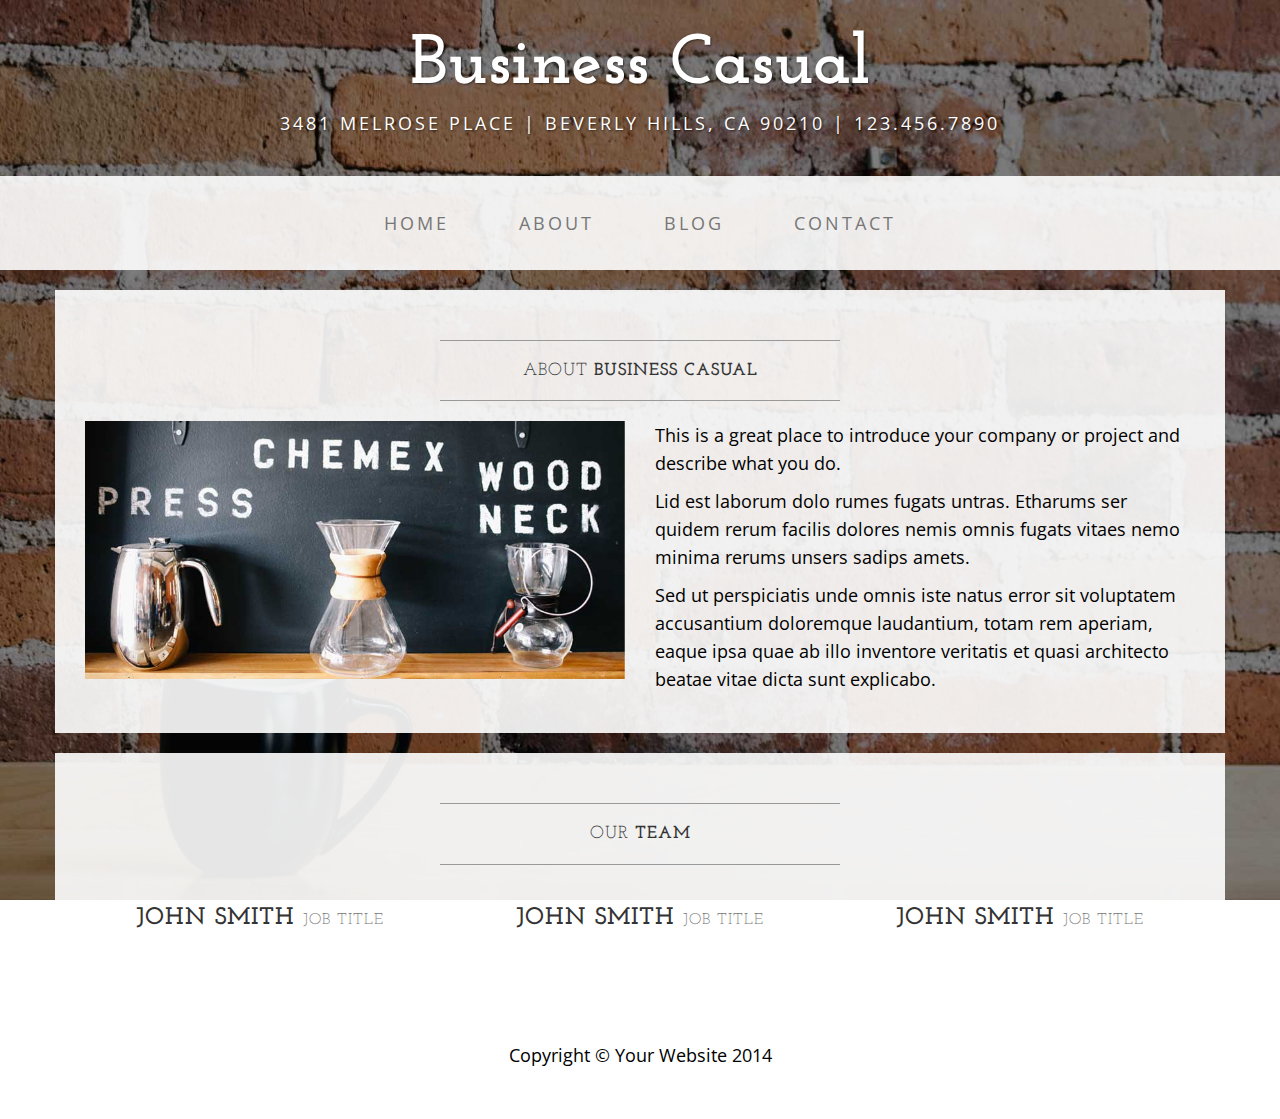
==== about.html @ f45b1e41 "Upload of sample template" ====
<!DOCTYPE html>
<html lang="en">

<head>

    <meta charset="utf-8">
    <meta http-equiv="X-UA-Compatible" content="IE=edge">
    <meta name="viewport" content="width=device-width, initial-scale=1">
    <meta name="description" content="">
    <meta name="author" content="">

    <title>About - Business Casual - Start Bootstrap Theme</title>

    <!-- Bootstrap Core CSS -->
    <link href="css/bootstrap.min.css" rel="stylesheet">

    <!-- Custom CSS -->
    <link href="css/business-casual.css" rel="stylesheet">

    <!-- Fonts -->
    <link href="http://fonts.googleapis.com/css?family=Open+Sans:300italic,400italic,600italic,700italic,800italic,400,300,600,700,800" rel="stylesheet" type="text/css">
    <link href="http://fonts.googleapis.com/css?family=Josefin+Slab:100,300,400,600,700,100italic,300italic,400italic,600italic,700italic" rel="stylesheet" type="text/css">

    <!-- HTML5 Shim and Respond.js IE8 support of HTML5 elements and media queries -->
    <!-- WARNING: Respond.js doesn't work if you view the page via file:// -->
    <!--[if lt IE 9]>
        <script src="https://oss.maxcdn.com/libs/html5shiv/3.7.0/html5shiv.js"></script>
        <script src="https://oss.maxcdn.com/libs/respond.js/1.4.2/respond.min.js"></script>
    <![endif]-->

</head>

<body>

    <div class="brand">Business Casual</div>
    <div class="address-bar">3481 Melrose Place | Beverly Hills, CA 90210 | 123.456.7890</div>

    <!-- Navigation -->
    <nav class="navbar navbar-default" role="navigation">
        <div class="container">
            <!-- Brand and toggle get grouped for better mobile display -->
            <div class="navbar-header">
                <button type="button" class="navbar-toggle" data-toggle="collapse" data-target="#bs-example-navbar-collapse-1">
                    <span class="sr-only">Toggle navigation</span>
                    <span class="icon-bar"></span>
                    <span class="icon-bar"></span>
                    <span class="icon-bar"></span>
                </button>
                <!-- navbar-brand is hidden on larger screens, but visible when the menu is collapsed -->
                <a class="navbar-brand" href="index.html">Business Casual</a>
            </div>
            <!-- Collect the nav links, forms, and other content for toggling -->
            <div class="collapse navbar-collapse" id="bs-example-navbar-collapse-1">
                <ul class="nav navbar-nav">
                    <li>
                        <a href="index.html">Home</a>
                    </li>
                    <li>
                        <a href="about.html">About</a>
                    </li>
                    <li>
                        <a href="blog.html">Blog</a>
                    </li>
                    <li>
                        <a href="contact.html">Contact</a>
                    </li>
                </ul>
            </div>
            <!-- /.navbar-collapse -->
        </div>
        <!-- /.container -->
    </nav>

    <div class="container">

        <div class="row">
            <div class="box">
                <div class="col-lg-12">
                    <hr>
                    <h2 class="intro-text text-center">About
                        <strong>business casual</strong>
                    </h2>
                    <hr>
                </div>
                <div class="col-md-6">
                    <img class="img-responsive img-border-left" src="img/slide-2.jpg" alt="">
                </div>
                <div class="col-md-6">
                    <p>This is a great place to introduce your company or project and describe what you do.</p>
                    <p>Lid est laborum dolo rumes fugats untras. Etharums ser quidem rerum facilis dolores nemis omnis fugats vitaes nemo minima rerums unsers sadips amets.</p>
                    <p>Sed ut perspiciatis unde omnis iste natus error sit voluptatem accusantium doloremque laudantium, totam rem aperiam, eaque ipsa quae ab illo inventore veritatis et quasi architecto beatae vitae dicta sunt explicabo.</p>
                </div>
                <div class="clearfix"></div>
            </div>
        </div>

        <div class="row">
            <div class="box">
                <div class="col-lg-12">
                    <hr>
                    <h2 class="intro-text text-center">Our
                        <strong>Team</strong>
                    </h2>
                    <hr>
                </div>
                <div class="col-sm-4 text-center">
                    <img class="img-responsive" src="http://placehold.it/750x450" alt="">
                    <h3>John Smith
                        <small>Job Title</small>
                    </h3>
                </div>
                <div class="col-sm-4 text-center">
                    <img class="img-responsive" src="http://placehold.it/750x450" alt="">
                    <h3>John Smith
                        <small>Job Title</small>
                    </h3>
                </div>
                <div class="col-sm-4 text-center">
                    <img class="img-responsive" src="http://placehold.it/750x450" alt="">
                    <h3>John Smith
                        <small>Job Title</small>
                    </h3>
                </div>
                <div class="clearfix"></div>
            </div>
        </div>

    </div>
    <!-- /.container -->

    <footer>
        <div class="container">
            <div class="row">
                <div class="col-lg-12 text-center">
                    <p>Copyright &copy; Your Website 2014</p>
                </div>
            </div>
        </div>
    </footer>

    <!-- jQuery -->
    <script src="js/jquery.js"></script>

    <!-- Bootstrap Core JavaScript -->
    <script src="js/bootstrap.min.js"></script>

</body>

</html>
---- css/business-casual.css ----
/*!
 * Start Bootstrap - Business Casual Bootstrap Theme (http://startbootstrap.com)
 * Code licensed under the Apache License v2.0.
 * For details, see http://www.apache.org/licenses/LICENSE-2.0.
 */

body {
    font-family: "Open Sans","Helvetica Neue",Helvetica,Arial,sans-serif;
    background: url('../img/bg.jpg') no-repeat center center fixed;
    -webkit-background-size: cover;
    -moz-background-size: cover;
    background-size: cover;
    -o-background-size: cover;
}

h1,
h2,
h3,
h4,
h5,
h6 {
    text-transform: uppercase;
    font-family: "Josefin Slab","Helvetica Neue",Helvetica,Arial,sans-serif;
    font-weight: 700;
    letter-spacing: 1px;
}

p {
    font-size: 1.25em;
    line-height: 1.6;
    color: #000;
}

hr {
    max-width: 400px;
    border-color: #999999;
}

.brand,
.address-bar {
    display: none;
}

.navbar-brand {
    text-transform: uppercase;
    font-weight: 900;
    letter-spacing: 2px;
}

.navbar-nav {
    text-transform: uppercase;
    font-weight: 400;
    letter-spacing: 3px;
}

.img-full {
    min-width: 100%;
}

.brand-before,
.brand-name {
    text-transform: capitalize;
}

.brand-before {
    margin: 15px 0;
}

.brand-name {
    margin: 0;
    font-size: 4em;
}

.tagline-divider {
    margin: 15px auto 3px;
    max-width: 250px;
    border-color: #999999;
}

.box {
    margin-bottom: 20px;
    padding: 30px 15px;
    background: #fff;
    background: rgba(255,255,255,0.9);
}

.intro-text {
    text-transform: uppercase;
    font-size: 1.25em;
    font-weight: 400;
    letter-spacing: 1px;
}

.img-border {
    float: none;
    margin: 0 auto 0;
    border: #999999 solid 1px;
}

.img-left {
    float: none;
    margin: 0 auto 0;
}

footer {
    background: #fff;
    background: rgba(255,255,255,0.9);
}

footer p {
    margin: 0;
    padding: 50px 0;
}

@media screen and (min-width:768px) {
    .brand {
        display: inherit;
        margin: 0;
        padding: 30px 0 10px;
        text-align: center;
        text-shadow: 1px 1px 2px rgba(0,0,0,0.5);
        font-family: "Josefin Slab","Helvetica Neue",Helvetica,Arial,sans-serif;
        font-size: 5em;
        font-weight: 700;
        line-height: normal;
        color: #fff;
    }

    .top-divider {
        margin-top: 0;
    }

    .img-left {
        float: left;
        margin-right: 25px;
    }

    .address-bar {
        display: inherit;
        margin: 0;
        padding: 0 0 40px;
        text-align: center;
        text-shadow: 1px 1px 2px rgba(0,0,0,0.5);
        text-transform: uppercase;
        font-size: 1.25em;
        font-weight: 400;
        letter-spacing: 3px;
        color: #fff;
    }

    .navbar {
        border-radius: 0;
    }

    .navbar-header {
        display: none;
    }

    .navbar {
        min-height: 0;
    }

    .navbar-default {
        border: none;
        background: #fff;
        background: rgba(255,255,255,0.9);
    }

    .nav>li>a {
        padding: 35px;
    }

    .navbar-nav>li>a {
        line-height: normal;
    }

    .navbar-nav {
        display: table;
        float: none;
        margin: 0 auto;
        table-layout: fixed;
        font-size: 1.25em;
    }
}

@media screen and (min-width:1200px) {
    .box:after {
        content: '';
        display: table;
        clear: both;
    }
}
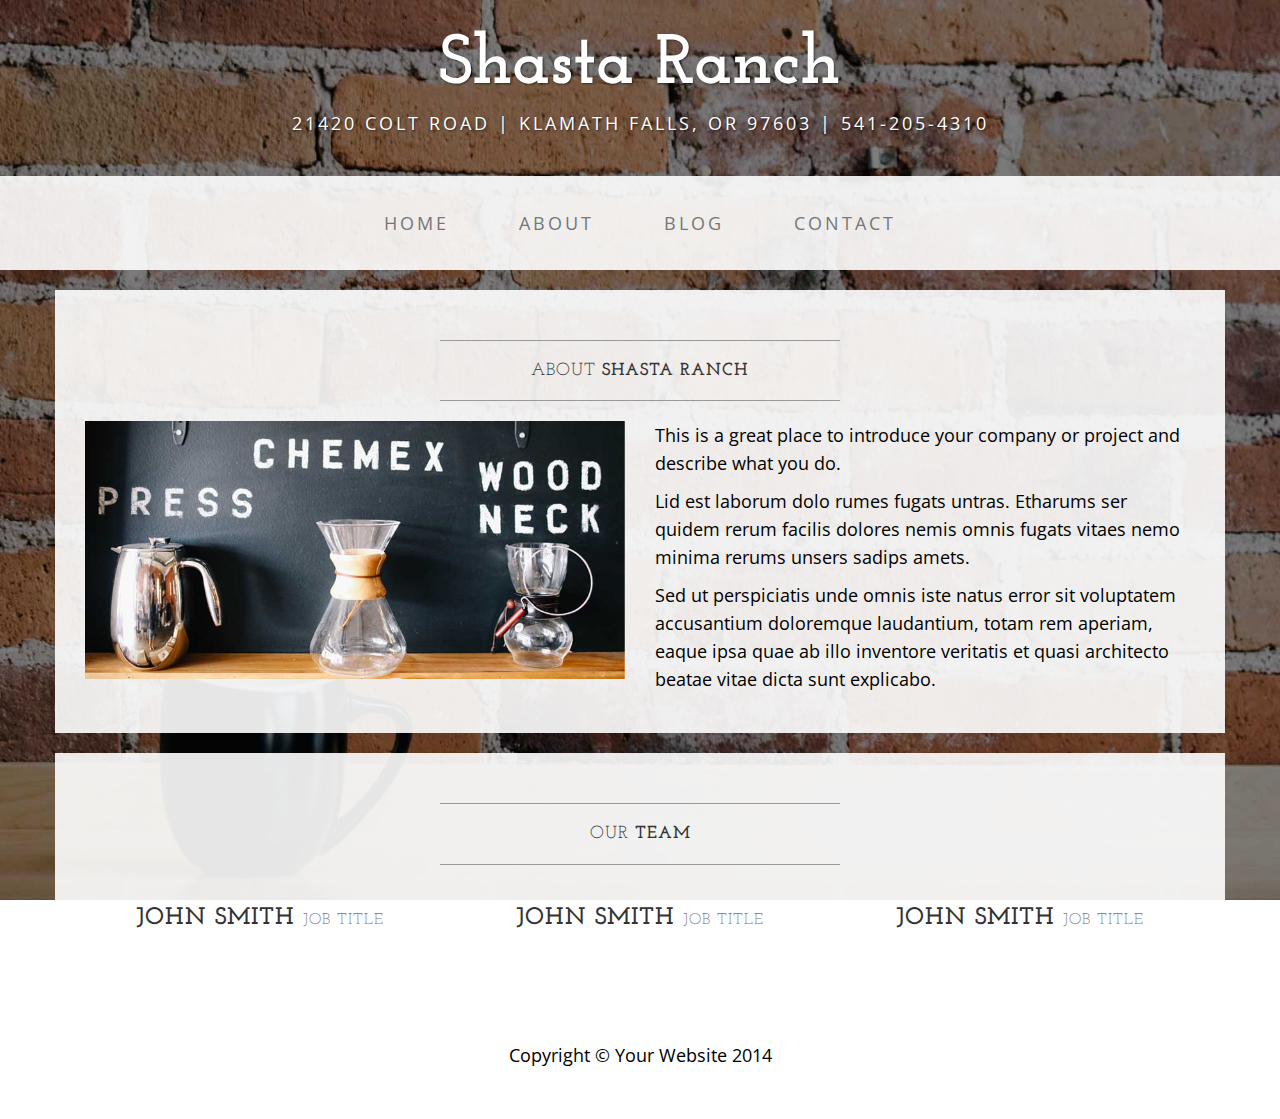
==== commit 37d65d15: "Address and other personal info updated" ====
--- a/about.html
+++ b/about.html
@@ -9,7 +9,7 @@
     <meta name="description" content="">
     <meta name="author" content="">
 
-    <title>About - Business Casual - Start Bootstrap Theme</title>
+    <title>About - Shasta Ranch - Start Bootstrap Theme</title>
 
     <!-- Bootstrap Core CSS -->
     <link href="css/bootstrap.min.css" rel="stylesheet">
@@ -32,8 +32,8 @@
 
 <body>
 
-    <div class="brand">Business Casual</div>
-    <div class="address-bar">3481 Melrose Place | Beverly Hills, CA 90210 | 123.456.7890</div>
+    <div class="brand">Shasta Ranch</div>
+    <div class="address-bar">21420 Colt Road | Klamath Falls, OR 97603 | 541-205-4310</div>
 
     <!-- Navigation -->
     <nav class="navbar navbar-default" role="navigation">
@@ -47,7 +47,7 @@
                     <span class="icon-bar"></span>
                 </button>
                 <!-- navbar-brand is hidden on larger screens, but visible when the menu is collapsed -->
-                <a class="navbar-brand" href="index.html">Business Casual</a>
+                <a class="navbar-brand" href="index.html">Shasta Ranch</a>
             </div>
             <!-- Collect the nav links, forms, and other content for toggling -->
             <div class="collapse navbar-collapse" id="bs-example-navbar-collapse-1">
@@ -78,7 +78,7 @@
                 <div class="col-lg-12">
                     <hr>
                     <h2 class="intro-text text-center">About
-                        <strong>business casual</strong>
+                        <strong>Shasta Ranch</strong>
                     </h2>
                     <hr>
                 </div>
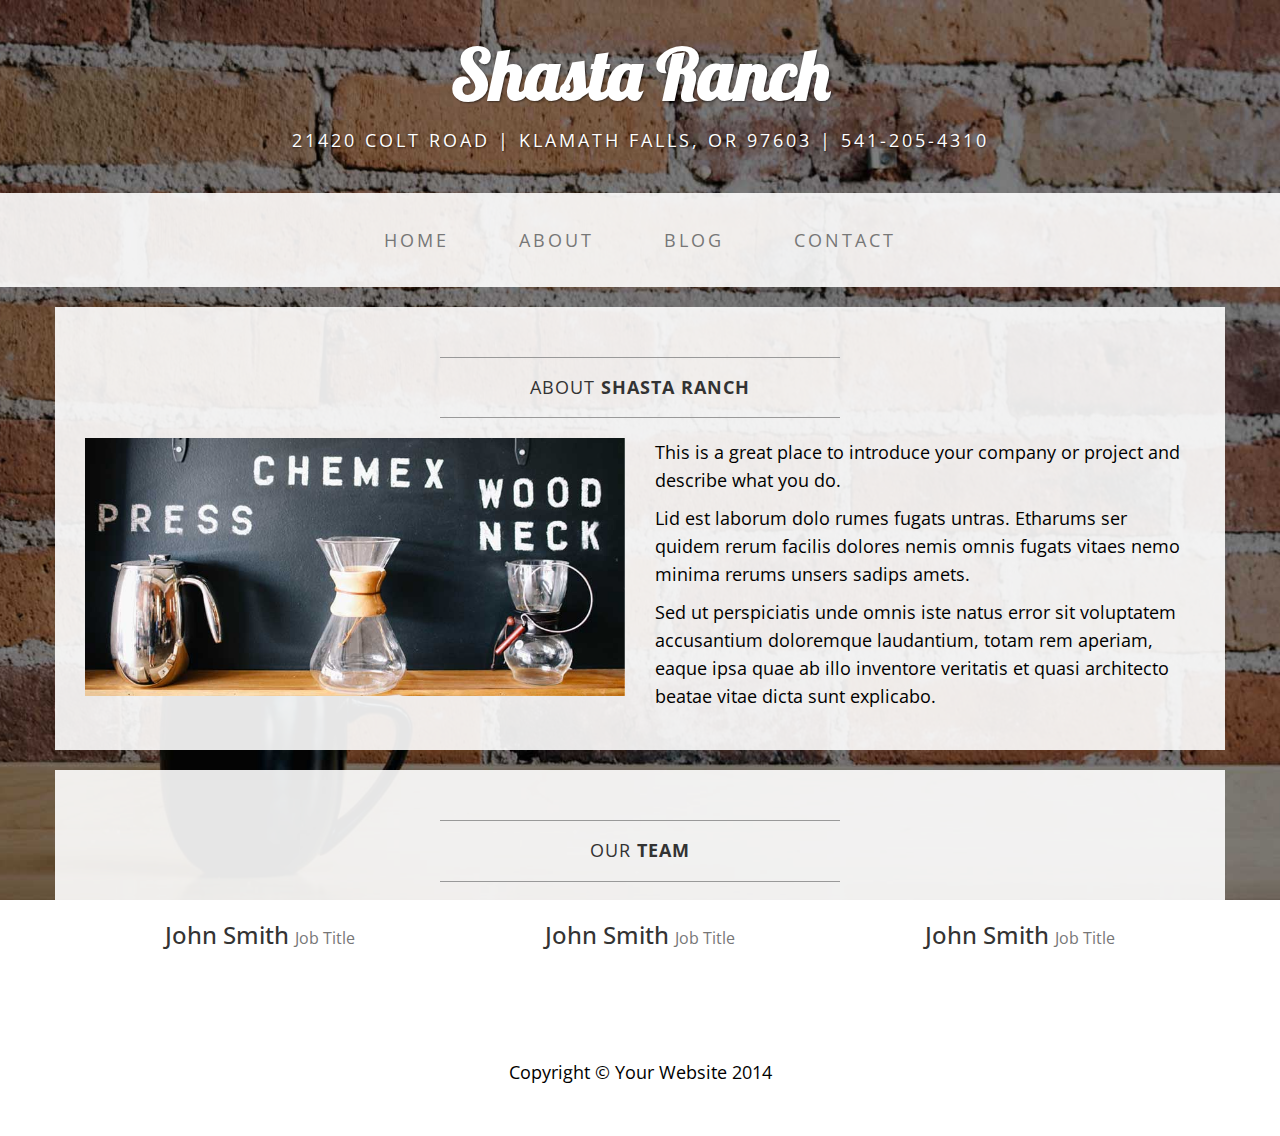
==== commit 8dcb4258: "Font Changes to Header" ====
--- a/about.html
+++ b/about.html
@@ -20,6 +20,9 @@
     <!-- Fonts -->
     <link href="http://fonts.googleapis.com/css?family=Open+Sans:300italic,400italic,600italic,700italic,800italic,400,300,600,700,800" rel="stylesheet" type="text/css">
     <link href="http://fonts.googleapis.com/css?family=Josefin+Slab:100,300,400,600,700,100italic,300italic,400italic,600italic,700italic" rel="stylesheet" type="text/css">
+
+    <link href="http://fonts.googleapis.com/css?family=Lobster:100,300,400,600,700,100italic,300italic,400italic,600italic,700italic" rel="stylesheet" type="text/css">
+    
 
     <!-- HTML5 Shim and Respond.js IE8 support of HTML5 elements and media queries -->
     <!-- WARNING: Respond.js doesn't work if you view the page via file:// -->
--- a/css/business-casual.css
+++ b/css/business-casual.css
@@ -17,10 +17,16 @@
 h2,
 h3,
 h4,
-h5,
+h5, {
+    text-transform: uppercase;
+    font-family: "Open Sans","Helvetica Neue",Helvetica,Arial,sans-serif;
+    font-weight: 700;
+    letter-spacing: 1px;
+}
+
 h6 {
     text-transform: uppercase;
-    font-family: "Josefin Slab","Helvetica Neue",Helvetica,Arial,sans-serif;
+    font-family: "Lobster", "Open Sans","Helvetica Neue",Helvetica,Arial,sans-serif;
     font-weight: 700;
     letter-spacing: 1px;
 }
@@ -119,7 +125,7 @@
         padding: 30px 0 10px;
         text-align: center;
         text-shadow: 1px 1px 2px rgba(0,0,0,0.5);
-        font-family: "Josefin Slab","Helvetica Neue",Helvetica,Arial,sans-serif;
+        font-family: "Lobster","Helvetica Neue",Helvetica,Arial,sans-serif;
         font-size: 5em;
         font-weight: 700;
         line-height: normal;
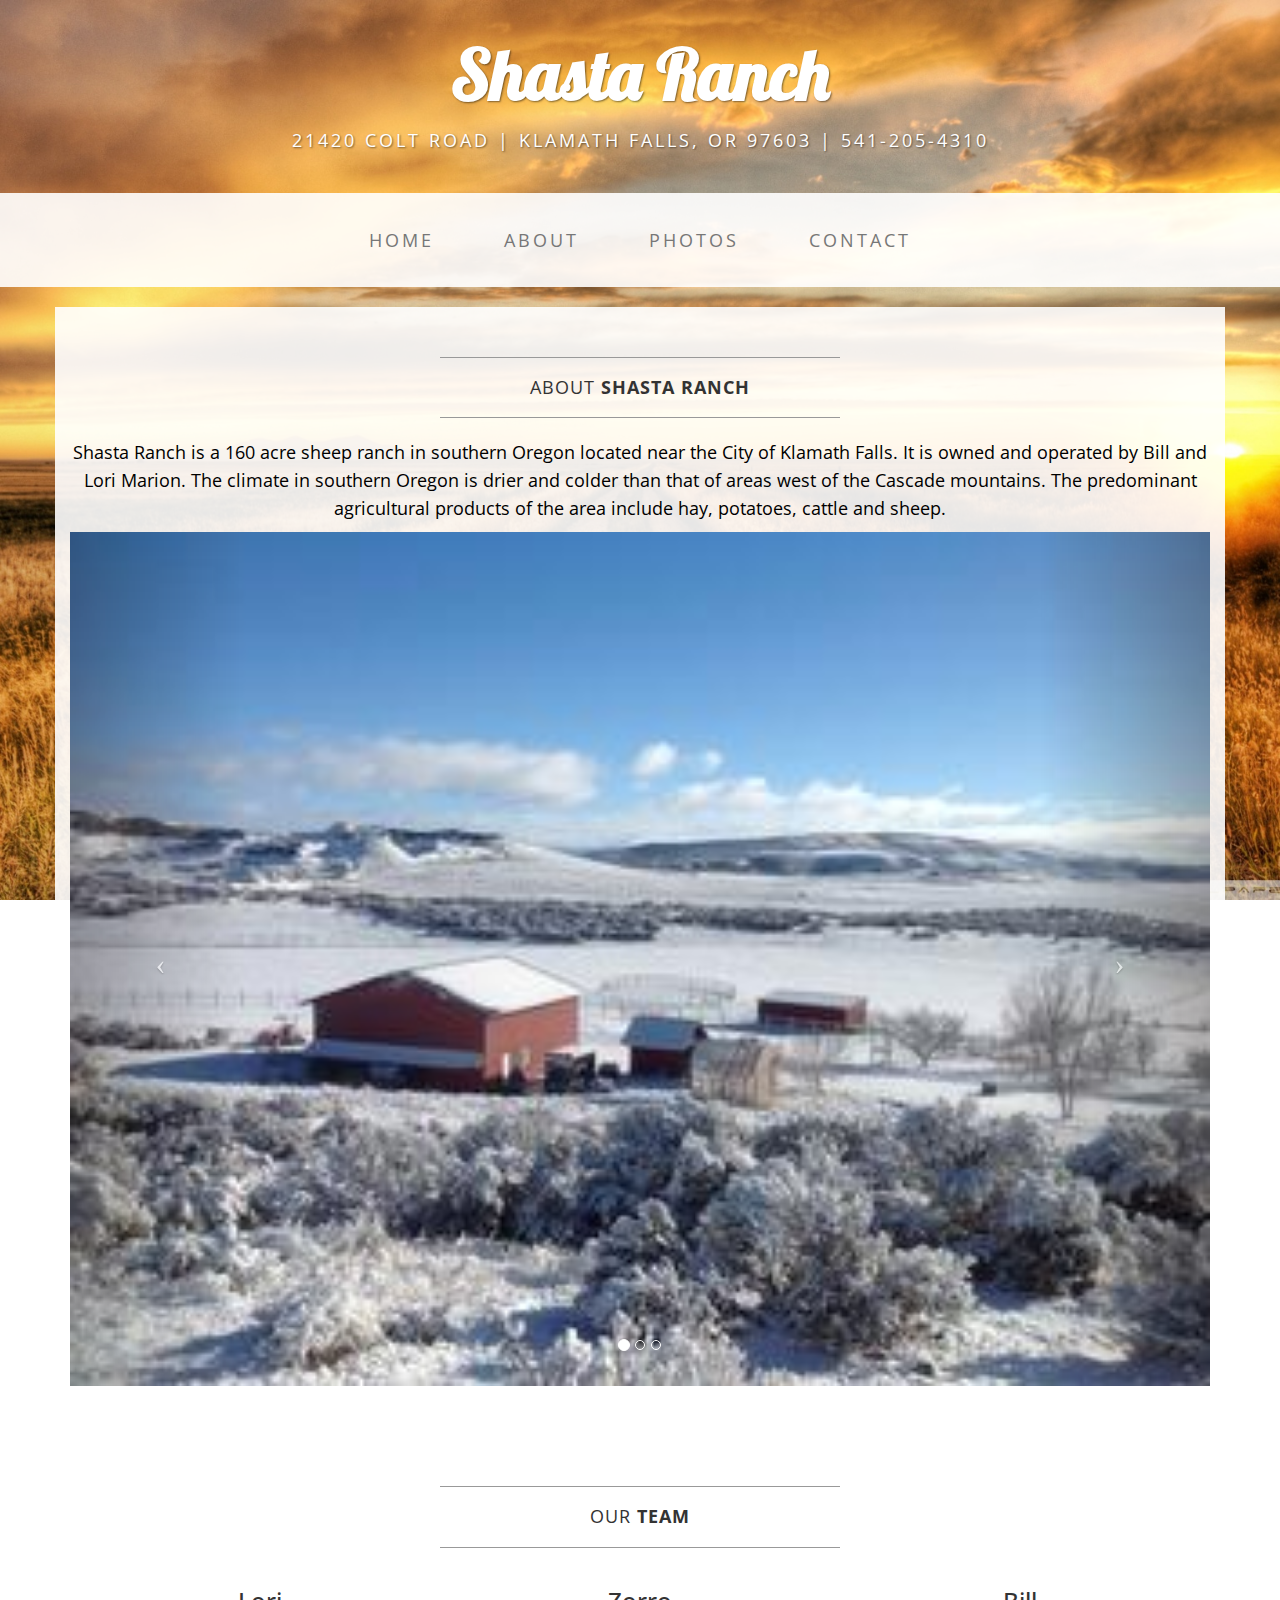
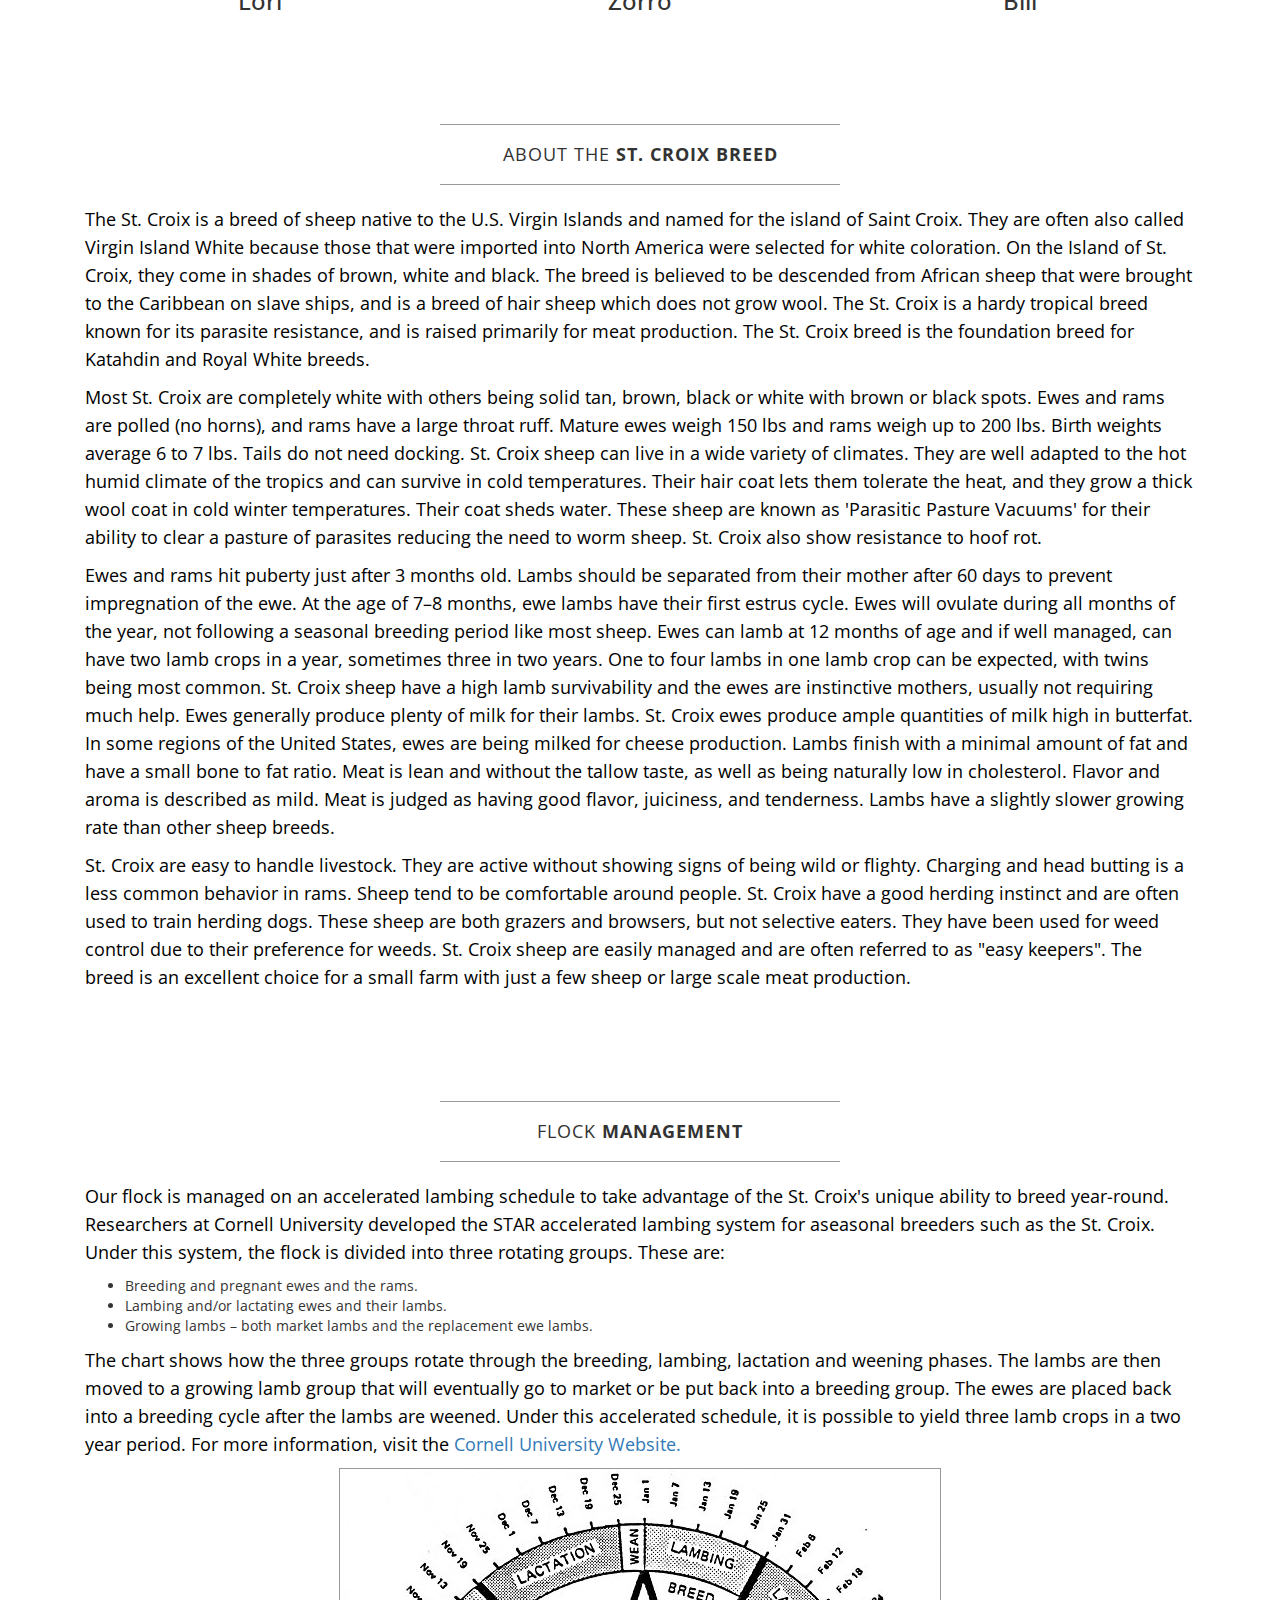
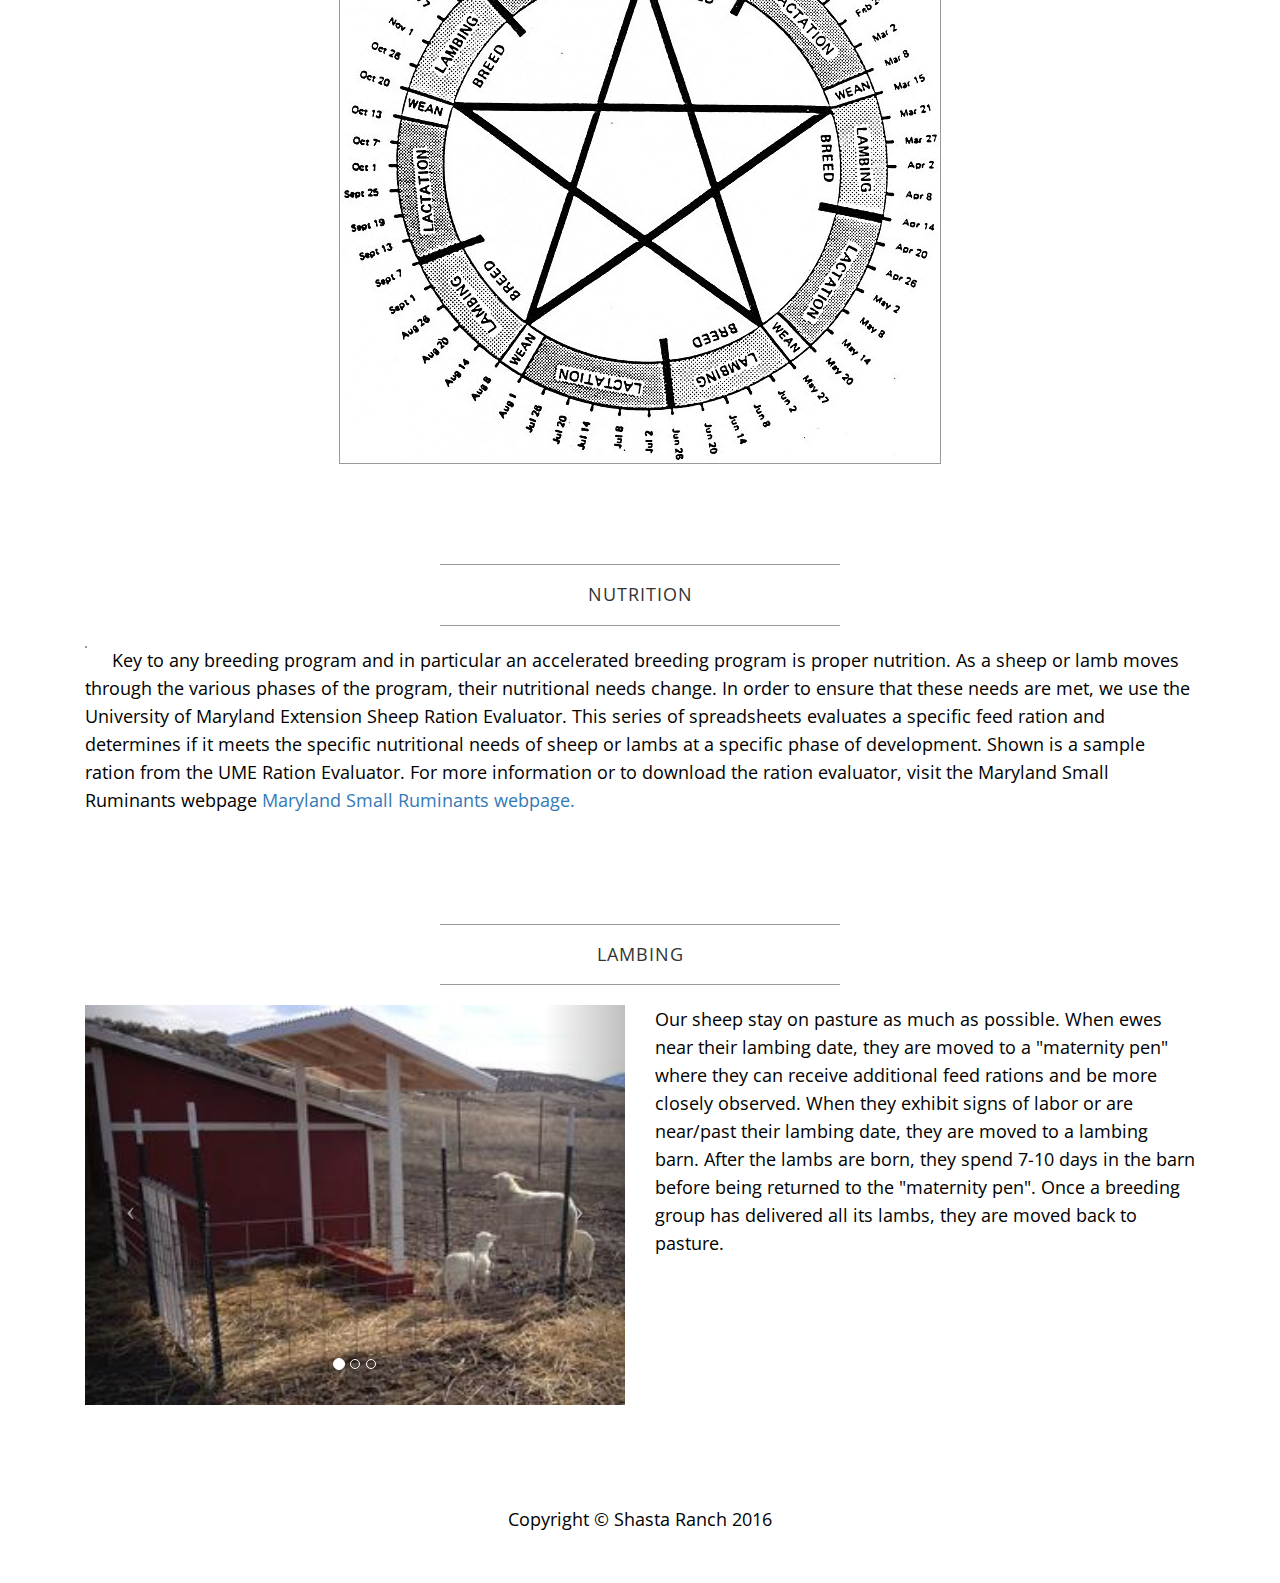
==== commit 83ba8d8b: "Change from Blog to Photos" ====
--- a/about.html
+++ b/about.html
@@ -62,7 +62,7 @@
                         <a href="about.html">About</a>
                     </li>
                     <li>
-                        <a href="blog.html">Blog</a>
+                        <a href="photos.html">Photos</a>
                     </li>
                     <li>
                         <a href="contact.html">Contact</a>
@@ -85,14 +85,38 @@
                     </h2>
                     <hr>
                 </div>
-                <div class="col-md-6">
-                    <img class="img-responsive img-border-left" src="img/slide-2.jpg" alt="">
-                </div>
-                <div class="col-md-6">
-                    <p>This is a great place to introduce your company or project and describe what you do.</p>
-                    <p>Lid est laborum dolo rumes fugats untras. Etharums ser quidem rerum facilis dolores nemis omnis fugats vitaes nemo minima rerums unsers sadips amets.</p>
-                    <p>Sed ut perspiciatis unde omnis iste natus error sit voluptatem accusantium doloremque laudantium, totam rem aperiam, eaque ipsa quae ab illo inventore veritatis et quasi architecto beatae vitae dicta sunt explicabo.</p>
-                </div>
+                    <p align="center">Shasta Ranch is a 160 acre sheep ranch in southern Oregon located near the City of Klamath Falls.  It is owned and operated by Bill and Lori Marion.  The climate in southern Oregon is drier and colder than that of areas west of the Cascade mountains.  The predominant agricultural products of the area include hay, potatoes, cattle and sheep.</p>
+                    <!-- <img class="img-responsive img-border-left" src="img/slide-2.jpg" alt=""> -->
+                    <div id="carousel-about" class="carousel slide">
+                        <!-- Indicators -->
+                        <ol class="carousel-indicators hidden-xs">
+                            <li data-target="#carousel-about" data-slide-to="0" class="active"></li>
+                            <li data-target="#carousel-about" data-slide-to="1"></li>
+                            <li data-target="#carousel-about" data-slide-to="2"></li>
+                        </ol>
+
+                        <!-- Wrapper for slides -->
+                        <div class="carousel-inner">
+                            <div class="item active">
+                                <img class="img-responsive img-full" src="img/house-1.jpg" alt="">
+                            </div>
+                            <div class="item">
+                                <img class="img-responsive img-full" src="img/house-2.jpg" alt="">
+                            </div>
+                            <div class="item">
+                                <img class="img-responsive img-full" src="img/house-3.jpg" alt="">
+                            </div>
+                        </div>
+
+                        <!-- Controls -->
+                        <a class="left carousel-control" href="#carousel-about" data-slide="prev">
+                            <span class="icon-prev"></span>
+                        </a>
+                        <a class="right carousel-control" href="#carousel-about" data-slide="next">
+                            <span class="icon-next"></span>
+                        </a>
+                    </div>
+
                 <div class="clearfix"></div>
             </div>
         </div>
@@ -108,21 +132,124 @@
                 </div>
                 <div class="col-sm-4 text-center">
                     <img class="img-responsive" src="http://placehold.it/750x450" alt="">
-                    <h3>John Smith
-                        <small>Job Title</small>
+                    <h3>Lori
                     </h3>
                 </div>
                 <div class="col-sm-4 text-center">
                     <img class="img-responsive" src="http://placehold.it/750x450" alt="">
-                    <h3>John Smith
-                        <small>Job Title</small>
+                    <h3>Zorro
                     </h3>
                 </div>
                 <div class="col-sm-4 text-center">
                     <img class="img-responsive" src="http://placehold.it/750x450" alt="">
-                    <h3>John Smith
-                        <small>Job Title</small>
+                    <h3>Bill
                     </h3>
+                </div>
+                <div class="clearfix"></div>
+            </div>
+        </div>
+
+        <div class="row">
+            <div class="box">
+                <div class="col-lg-12">
+                    <hr>
+                    <h2 class="intro-text text-center">About the <strong> St. Croix Breed </strong>
+                    </h2>
+                    <hr>
+                    <p>The St. Croix is a breed of sheep native to the U.S. Virgin Islands and named for the island of Saint Croix. They are often also called Virgin Island White because those that were imported into North America were selected for white coloration. On the Island of St. Croix, they come in shades of brown, white and black. The breed is believed to be descended from African sheep that were brought to the Caribbean on slave ships, and is a breed of hair sheep which does not grow wool. The St. Croix is a hardy tropical breed known for its parasite resistance, and is raised primarily for meat production.  The St. Croix breed is the foundation breed for Katahdin and Royal White breeds.</p>
+
+                    <p>Most St. Croix are completely white with others being solid tan, brown, black or white with brown or black spots. Ewes and rams are polled (no horns), and rams have a large throat ruff. Mature ewes weigh 150 lbs and rams weigh up to 200 lbs. Birth weights average 6 to 7 lbs. Tails do not need docking.
+                    St. Croix sheep can live in a wide variety of climates. They are well adapted to the hot humid climate of the tropics and can survive in cold temperatures. Their hair coat lets them tolerate the heat, and they grow a thick wool coat in cold winter temperatures. Their coat sheds water. These sheep are known as 'Parasitic Pasture Vacuums' for their ability to clear a pasture of parasites reducing the need to worm sheep. St. Croix also show resistance to hoof rot. </p>
+
+                    <p>Ewes and rams hit puberty just after 3 months old. Lambs should be separated from their mother after 60 days to prevent impregnation of the ewe. At the age of 7–8 months, ewe lambs have their first estrus cycle. Ewes will ovulate during all months of the year, not following a seasonal breeding period like most sheep. Ewes can lamb at 12 months of age and if well managed, can have two lamb crops in a year, sometimes three in two years. One to four lambs in one lamb crop can be expected, with twins being most common. St. Croix sheep have a high lamb survivability and the ewes are instinctive mothers, usually not requiring much help. Ewes generally produce plenty of milk for their lambs.
+
+                    St. Croix ewes produce ample quantities of milk high in butterfat. In some regions of the United States, ewes are being milked for cheese production.
+
+                    Lambs finish with a minimal amount of fat and have a small bone to fat ratio. Meat is lean and without the tallow taste, as well as being naturally low in cholesterol. Flavor and aroma is described as mild. Meat is judged as having good flavor, juiciness, and tenderness. Lambs have a slightly slower growing rate than other sheep breeds. </p>
+
+                    <p>St. Croix are easy to handle livestock. They are active without showing signs of being wild or flighty. Charging and head butting is a less common behavior in rams. Sheep tend to be comfortable around people. St. Croix have a good herding instinct and are often used to train herding dogs.
+
+                    These sheep are both grazers and browsers, but not selective eaters. They have been used for weed control due to their preference for weeds. St. Croix sheep are easily managed and are often referred to as "easy keepers".  The breed is an excellent choice for a small farm with just a few sheep or large scale meat production. </p>
+
+                </div>
+            </div>
+        </div>
+
+        <div class="row">
+            <div class="box">
+                <div class="col-lg-12">
+                    <hr>
+                    <h2 class="intro-text text-center">Flock <strong> Management </strong>
+                    </h2>
+                    <hr>
+                    <p>Our flock is managed on an accelerated lambing schedule to take advantage of the St. Croix's unique ability to breed year-round.  Researchers at Cornell University developed the STAR accelerated lambing system for aseasonal breeders such as the St. Croix.  Under this system, the flock is divided into three rotating groups. These are: </p>
+                        <ul>
+                          <li>Breeding and pregnant ewes and the rams.</li>
+                          <li>Lambing and/or lactating ewes and their lambs.</li>
+                          <li>Growing lambs – both market lambs and the replacement ewe lambs.</li>
+                        </ul>
+                          <p></p>
+                    <p>The chart shows how the three groups rotate through the breeding, lambing, lactation and weening phases.  The lambs are then moved to a growing lamb group that will eventually go to market or be put back into a breeding group.  The ewes are placed back into a breeding cycle after the lambs are weened.  Under this accelerated schedule, it is possible to yield three lamb crops in a two year period.  For more information, visit the <a href="http://sheep.cornell.edu/management/reproduction/star-management/">Cornell University Website.</a> </p>
+                    <img class="img-responsive img-border" src="img/breedingPentagram.jpg" alt="">
+                </div>
+            </div>
+        </div>
+
+                <div class="row">
+            <div class="box">
+                <div class="col-lg-12">
+                    <hr>
+                    <h2 class="intro-text text-center">Nutrition
+                    </h2>
+                    <hr>
+                    <img class="img-responsive img-left img-border" src="img/nutrition.jpg" alt="">
+                    <p>Key to any breeding program and in particular an accelerated breeding program is proper nutrition.  As a sheep or lamb moves through the various phases of the program, their nutritional needs change.  In order to ensure that these needs are met, we use the University of Maryland Extension Sheep Ration Evaluator.  This series of spreadsheets evaluates a specific feed ration and determines if it meets the specific nutritional needs of sheep or lambs at a specific phase of development.  Shown is a sample ration from the UME Ration Evaluator.  For more information or to download the ration evaluator, visit the Maryland Small Ruminants webpage <a href="http://www.sheepandgoat.com/#!spreadsheets/c22q2">Maryland Small Ruminants webpage.</a> </p>
+                </div>
+            </div>
+        </div>
+
+         <div class="row">
+            <div class="box">
+                <div class="col-lg-12">
+                    <hr>
+                    <h2 class="intro-text text-center">Lambing
+                    </h2>
+                    <hr>
+                </div>
+                <div class="col-md-6">
+                    <!-- <img class="img-responsive img-border-left" src="img/slide-2.jpg" alt=""> -->
+                    <div id="carousel-lambing" class="carousel slide">
+                        <!-- Indicators -->
+                        <ol class="carousel-indicators hidden-xs">
+                            <li data-target="#carousel-lambing" data-slide-to="0" class="active"></li>
+                            <li data-target="#carousel-lambing" data-slide-to="1"></li>
+                            <li data-target="#carousel-lambing" data-slide-to="2"></li>
+                        </ol>
+
+                        <!-- Wrapper for slides -->
+                        <div class="carousel-inner">
+                            <div class="item active">
+                                <img class="img-responsive img-full" src="img/lambing-1.jpg" alt="">
+                            </div>
+                            <div class="item">
+                                <img class="img-responsive img-full" src="img/lambing-2.jpg" alt="">
+                            </div>
+                            <div class="item">
+                                <img class="img-responsive img-full" src="img/lambing-3.jpg" alt="">
+                            </div>
+                        </div>
+
+                        <!-- Controls -->
+                        <a class="left carousel-control" href="#carousel-lambing" data-slide="prev">
+                            <span class="icon-prev"></span>
+                        </a>
+                        <a class="right carousel-control" href="#carousel-lambing" data-slide="next">
+                            <span class="icon-next"></span>
+                        </a>
+                    </div>
+                </div>
+                <div class="col-md-6">
+                    <p>Our sheep stay on pasture as much as possible.  When ewes near their lambing date, they are moved to a "maternity pen" where they can receive additional feed rations and be more closely observed.  When they exhibit signs of labor or are near/past their lambing date, they are moved to a lambing barn.  After the lambs are born, they spend 7-10 days in the barn before being returned to the "maternity pen".  Once a breeding group has delivered all its lambs, they are moved back to pasture.</p>
                 </div>
                 <div class="clearfix"></div>
             </div>
@@ -130,12 +257,14 @@
 
     </div>
     <!-- /.container -->
+
+
 
     <footer>
         <div class="container">
             <div class="row">
                 <div class="col-lg-12 text-center">
-                    <p>Copyright &copy; Your Website 2014</p>
+                    <p>Copyright &copy; Shasta Ranch 2016</p>
                 </div>
             </div>
         </div>
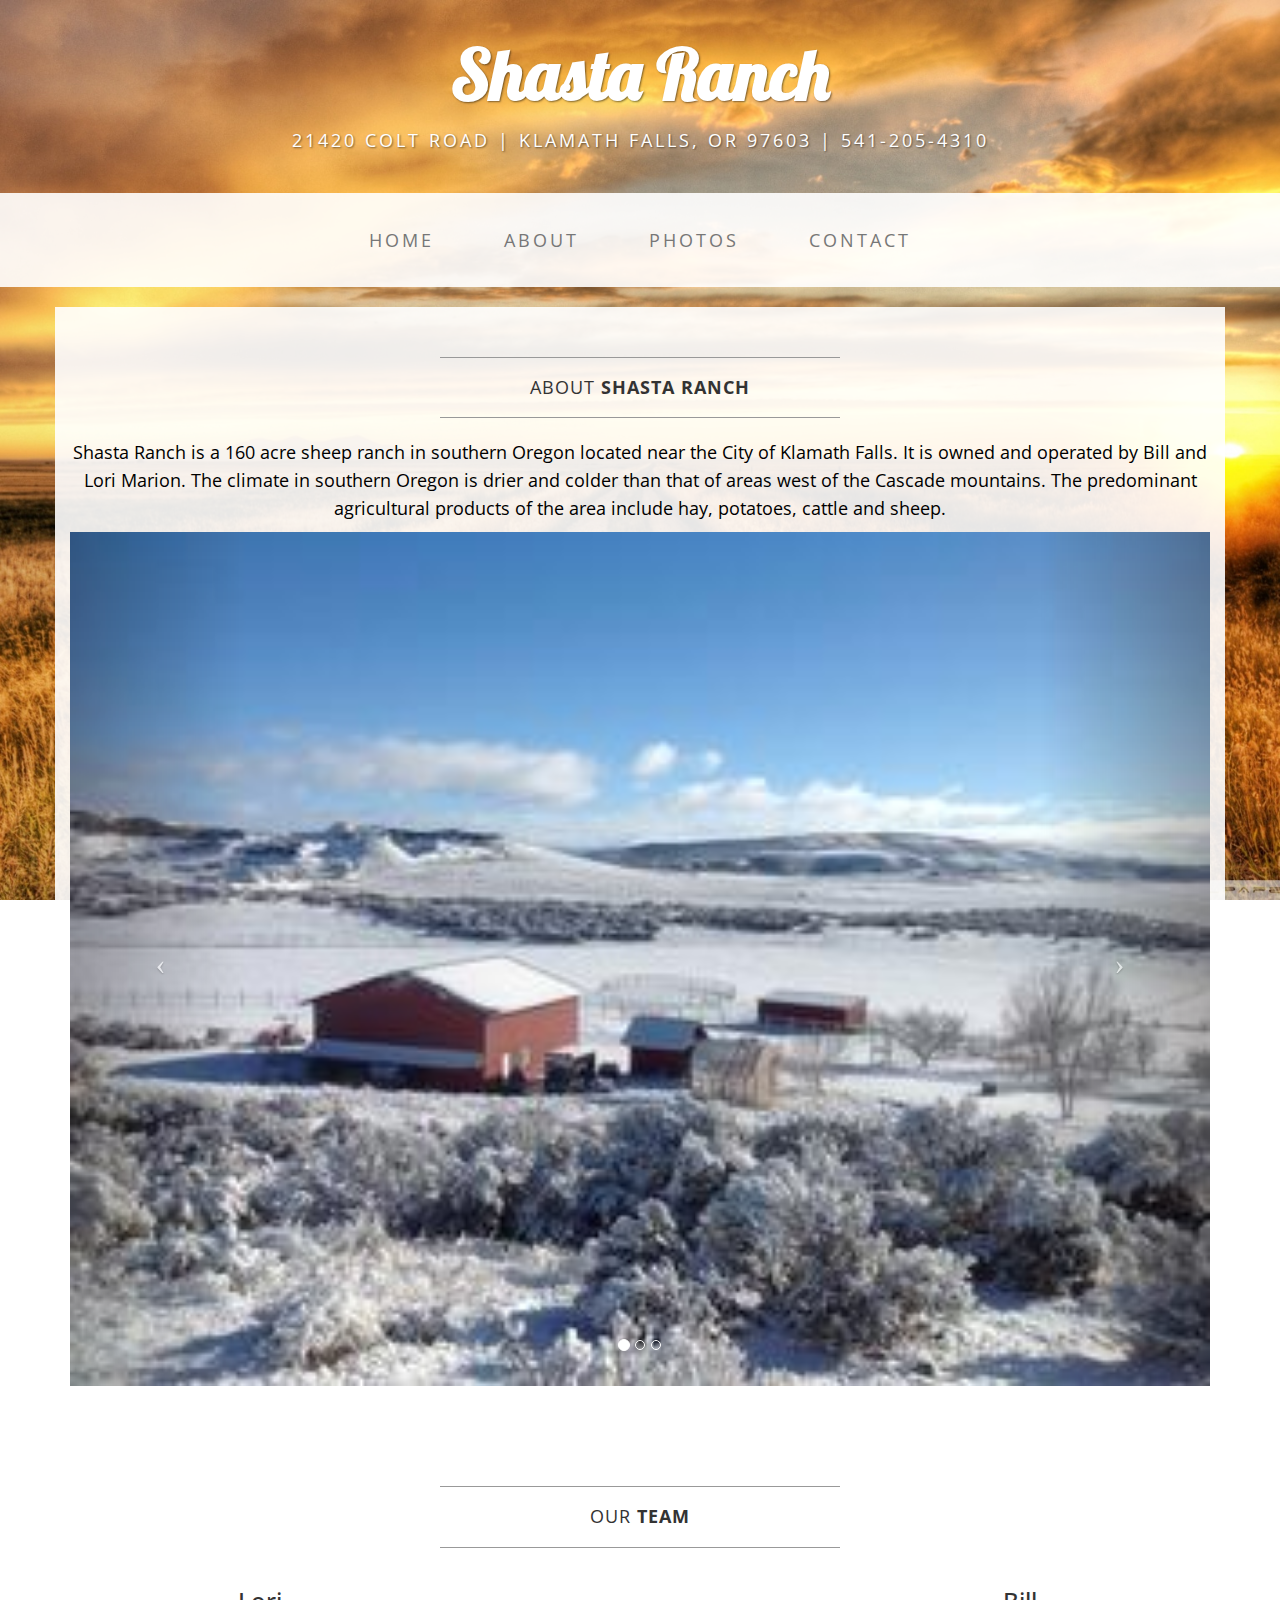
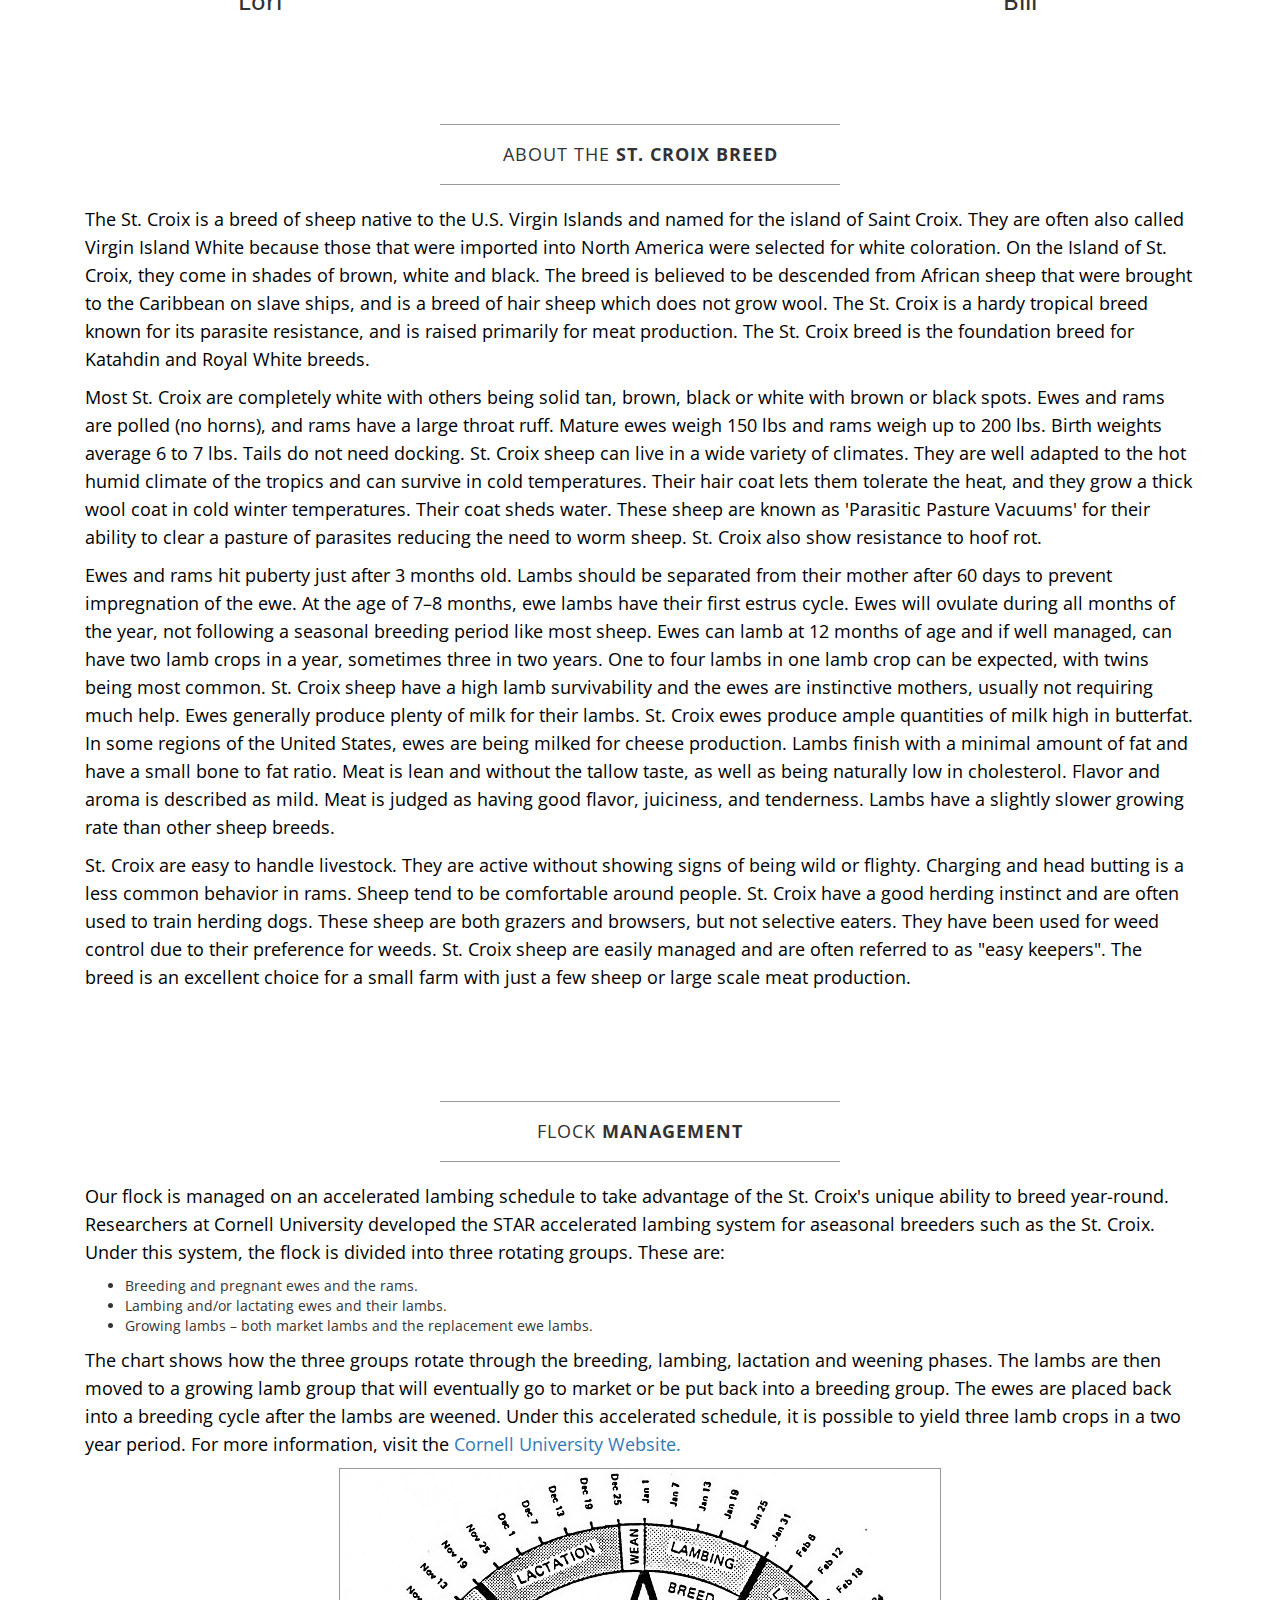
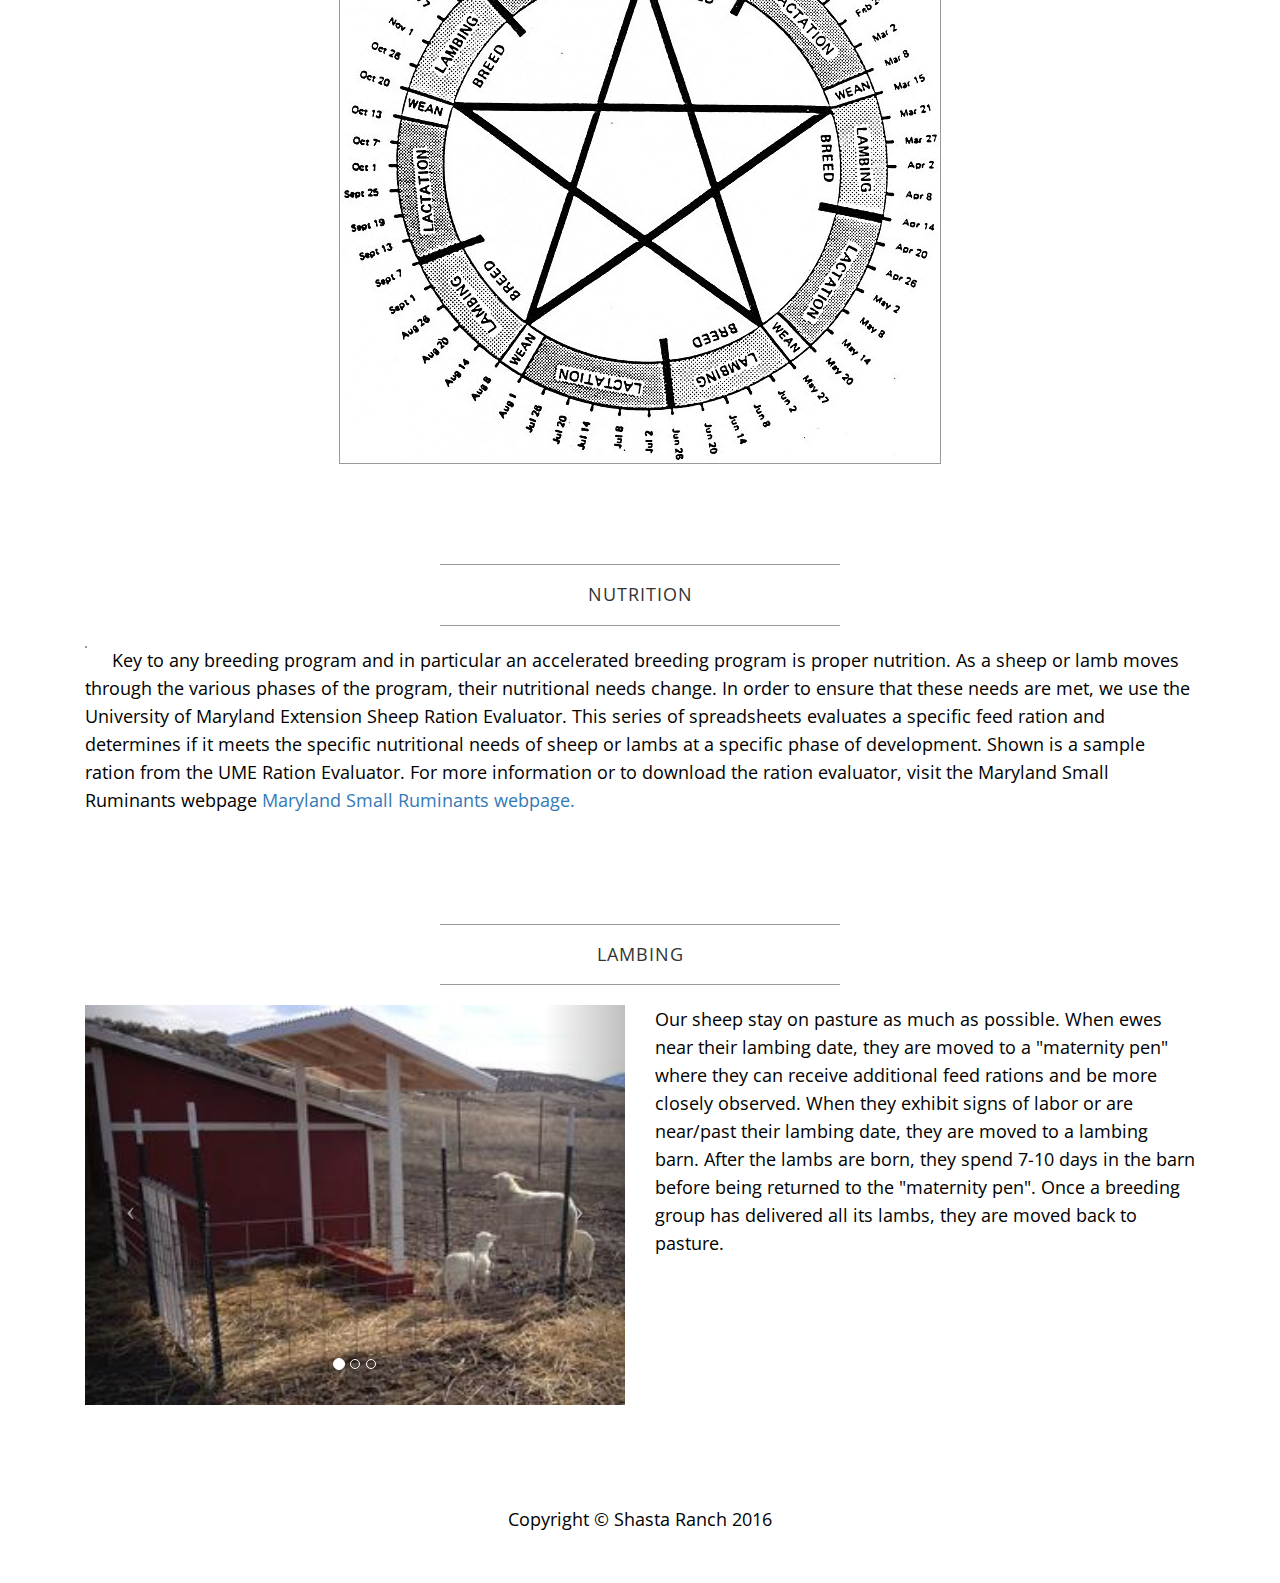
==== commit f60e7f74: "Edited Team" ====
--- a/about.html
+++ b/about.html
@@ -137,7 +137,7 @@
                 </div>
                 <div class="col-sm-4 text-center">
                     <img class="img-responsive" src="http://placehold.it/750x450" alt="">
-                    <h3>Zorro
+                    <h3>
                     </h3>
                 </div>
                 <div class="col-sm-4 text-center">
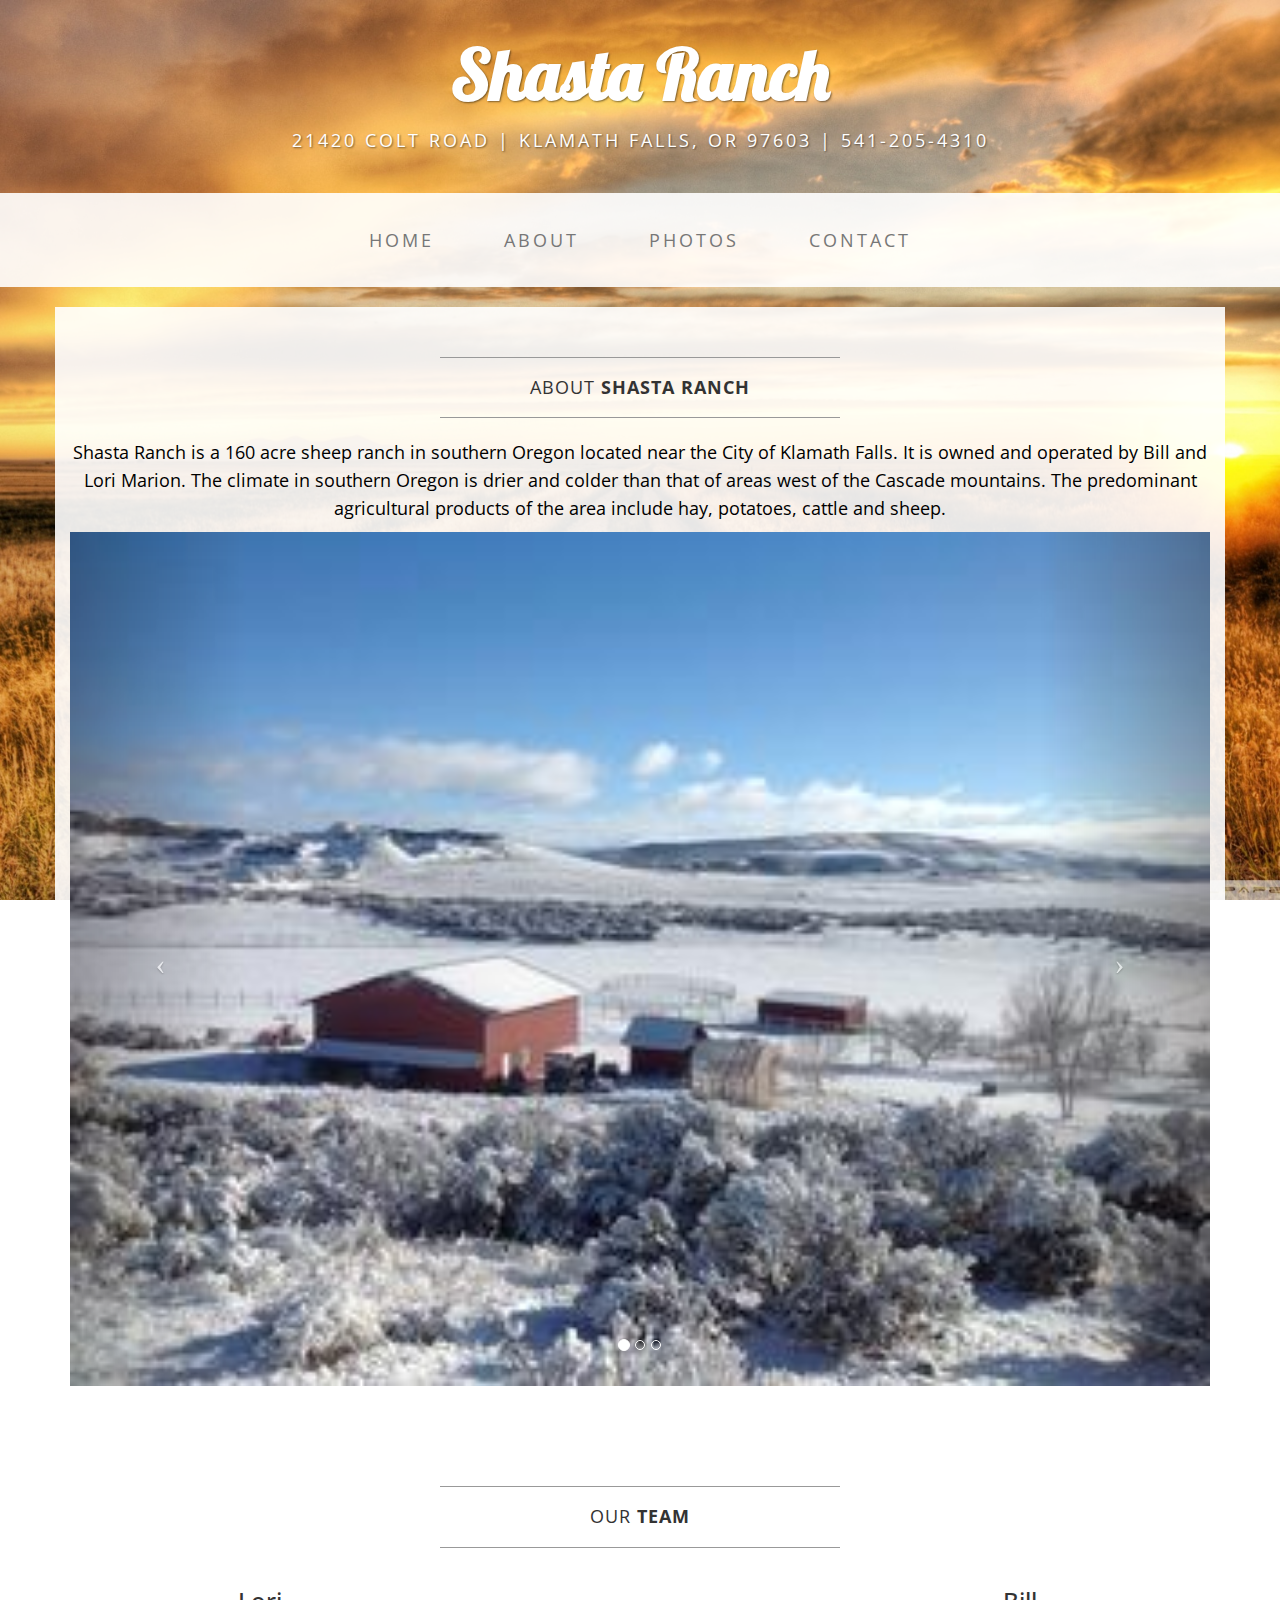
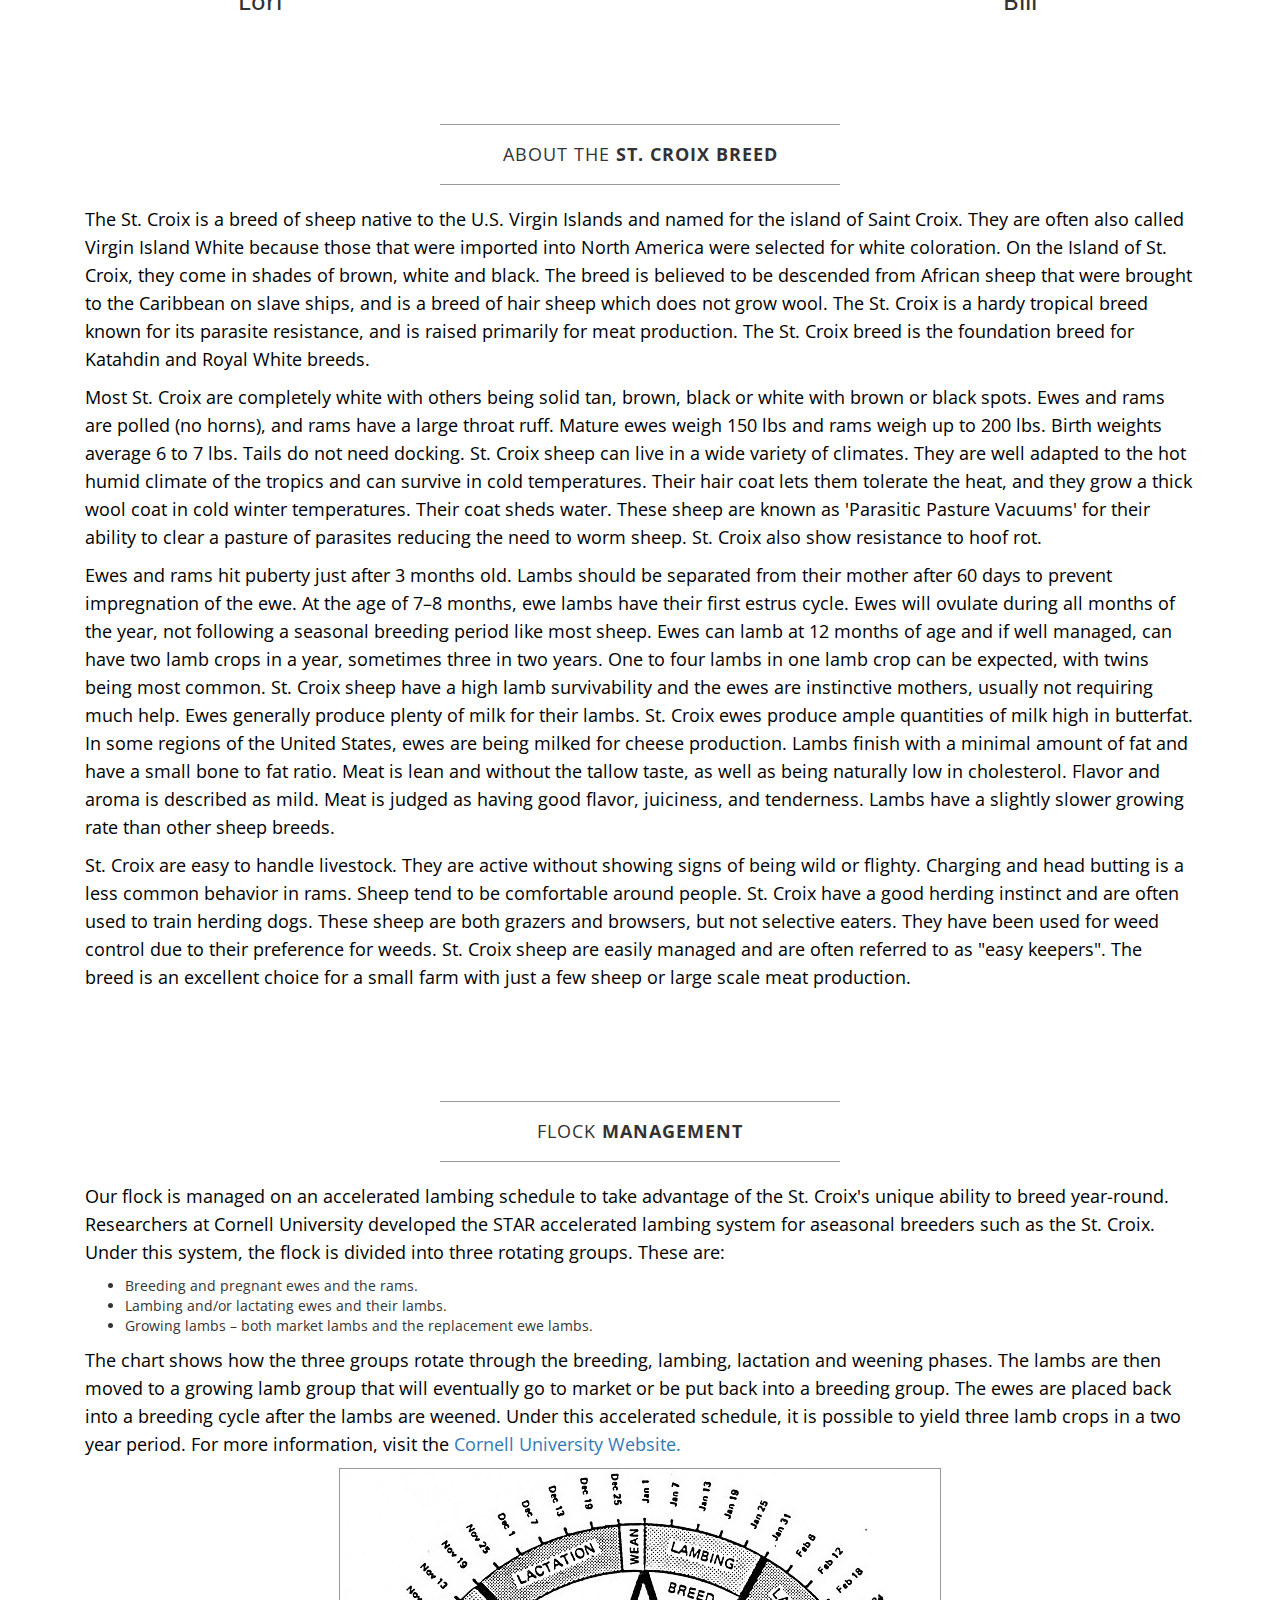
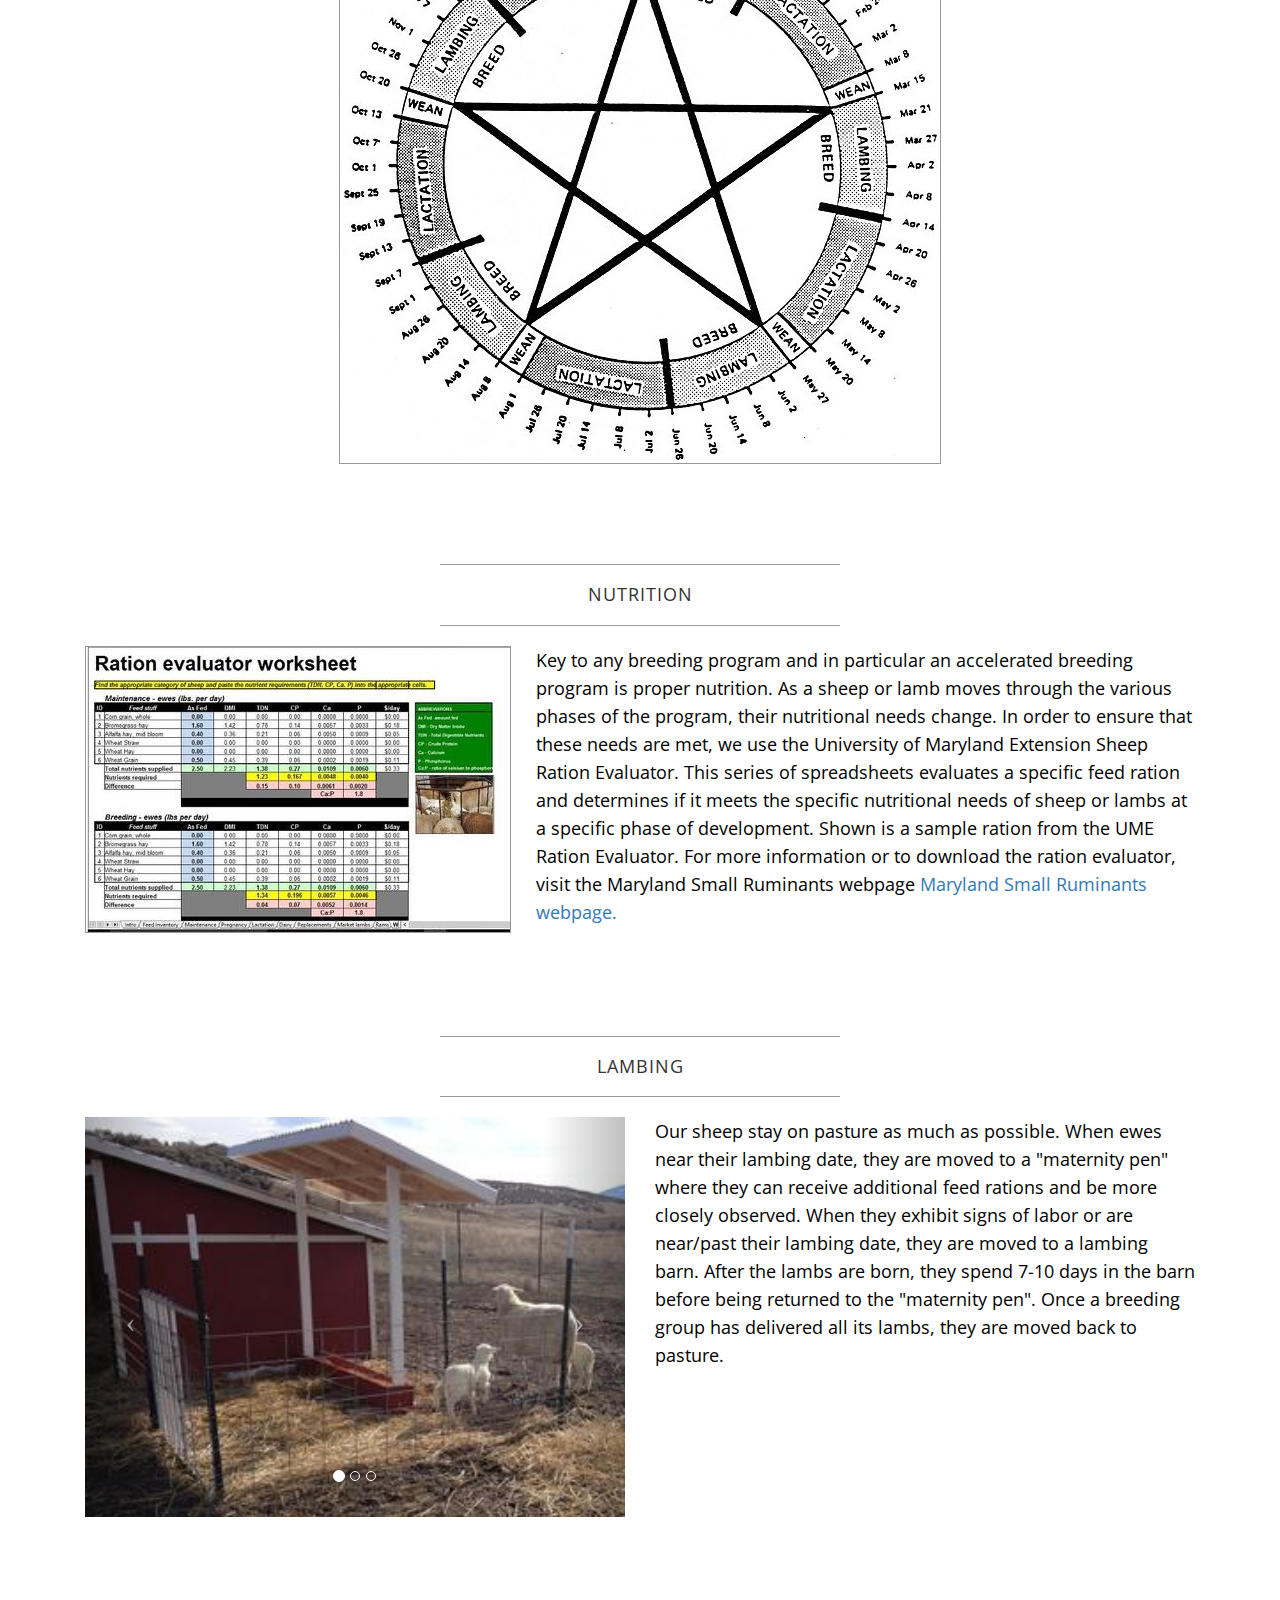
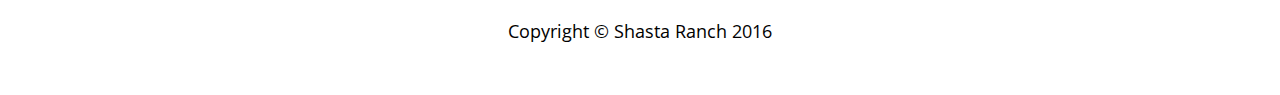
==== commit dea711cd: "Should load renamed image" ====
--- a/about.html
+++ b/about.html
@@ -202,7 +202,7 @@
                     <h2 class="intro-text text-center">Nutrition
                     </h2>
                     <hr>
-                    <img class="img-responsive img-left img-border" src="img/nutrition.jpg" alt="">
+                    <img class="img-responsive img-left img-border" src="img/Nutrition.jpg" alt="">
                     <p>Key to any breeding program and in particular an accelerated breeding program is proper nutrition.  As a sheep or lamb moves through the various phases of the program, their nutritional needs change.  In order to ensure that these needs are met, we use the University of Maryland Extension Sheep Ration Evaluator.  This series of spreadsheets evaluates a specific feed ration and determines if it meets the specific nutritional needs of sheep or lambs at a specific phase of development.  Shown is a sample ration from the UME Ration Evaluator.  For more information or to download the ration evaluator, visit the Maryland Small Ruminants webpage <a href="http://www.sheepandgoat.com/#!spreadsheets/c22q2">Maryland Small Ruminants webpage.</a> </p>
                 </div>
             </div>
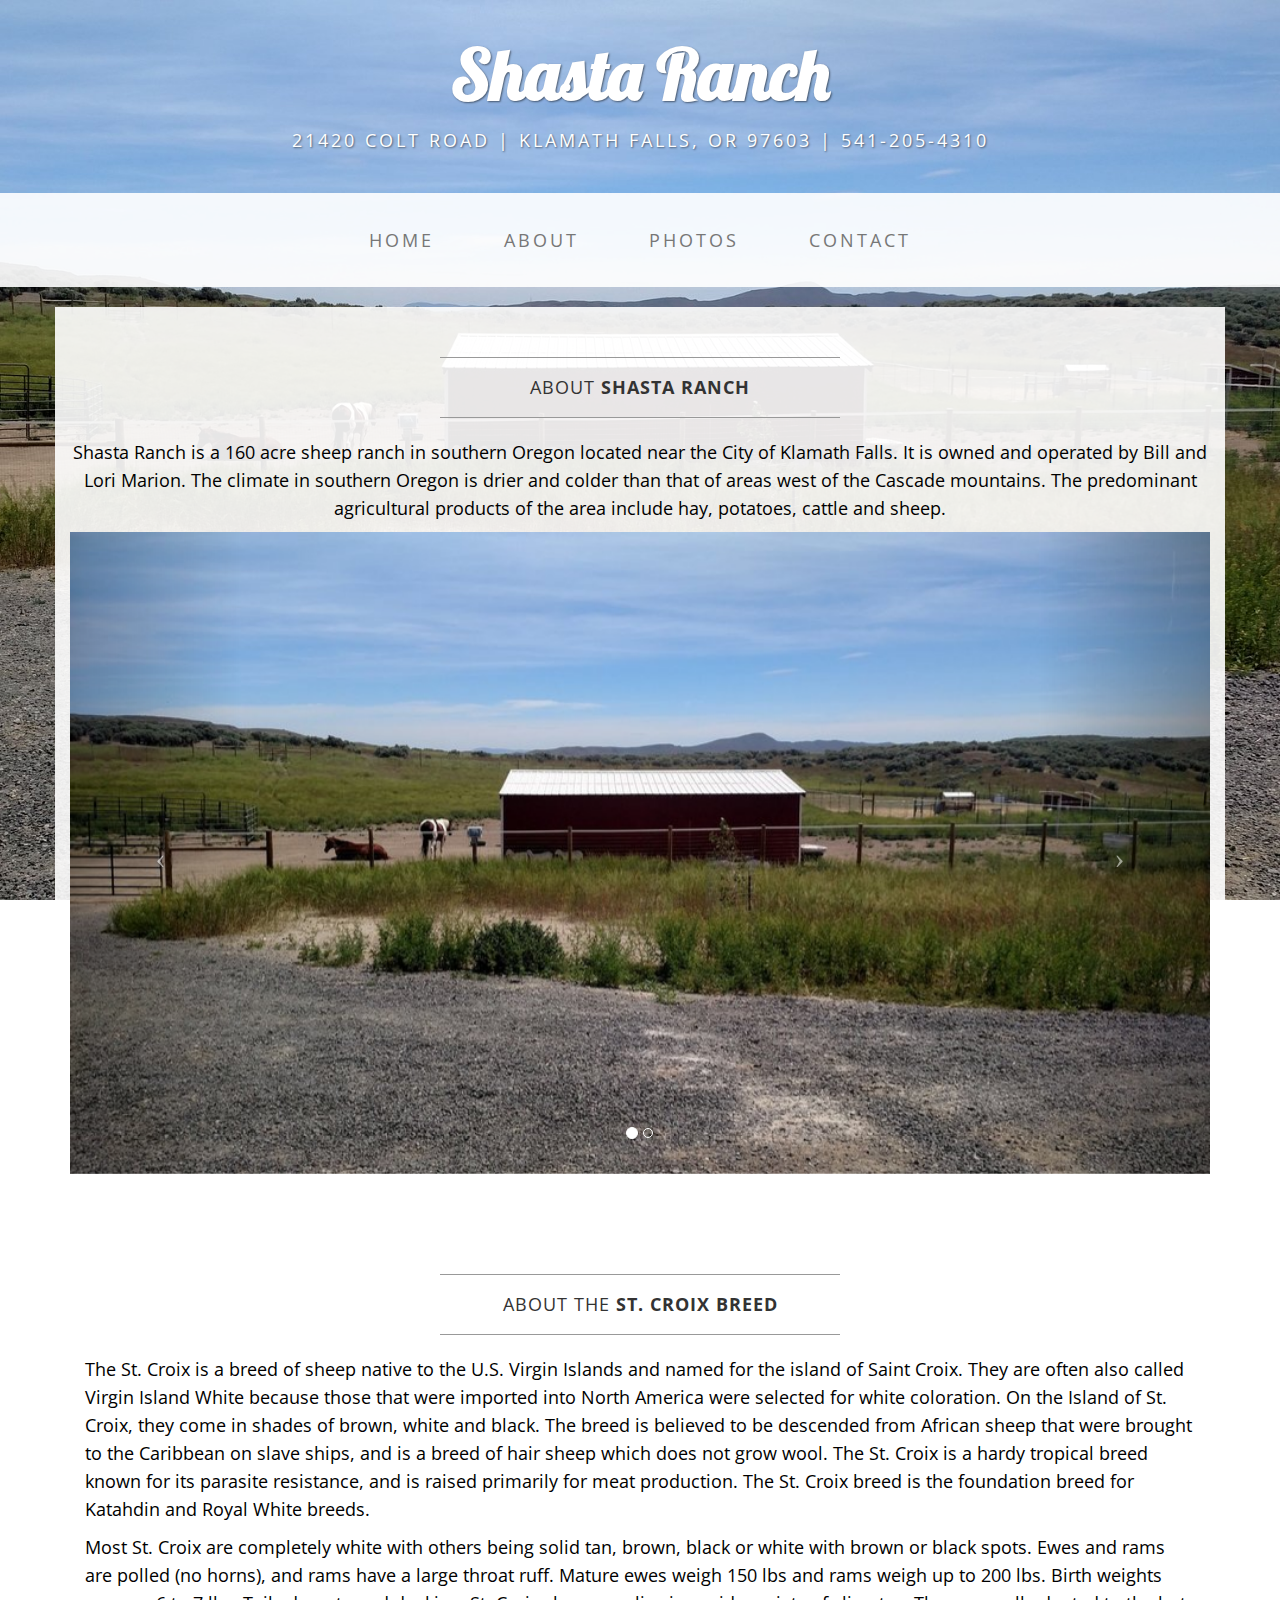
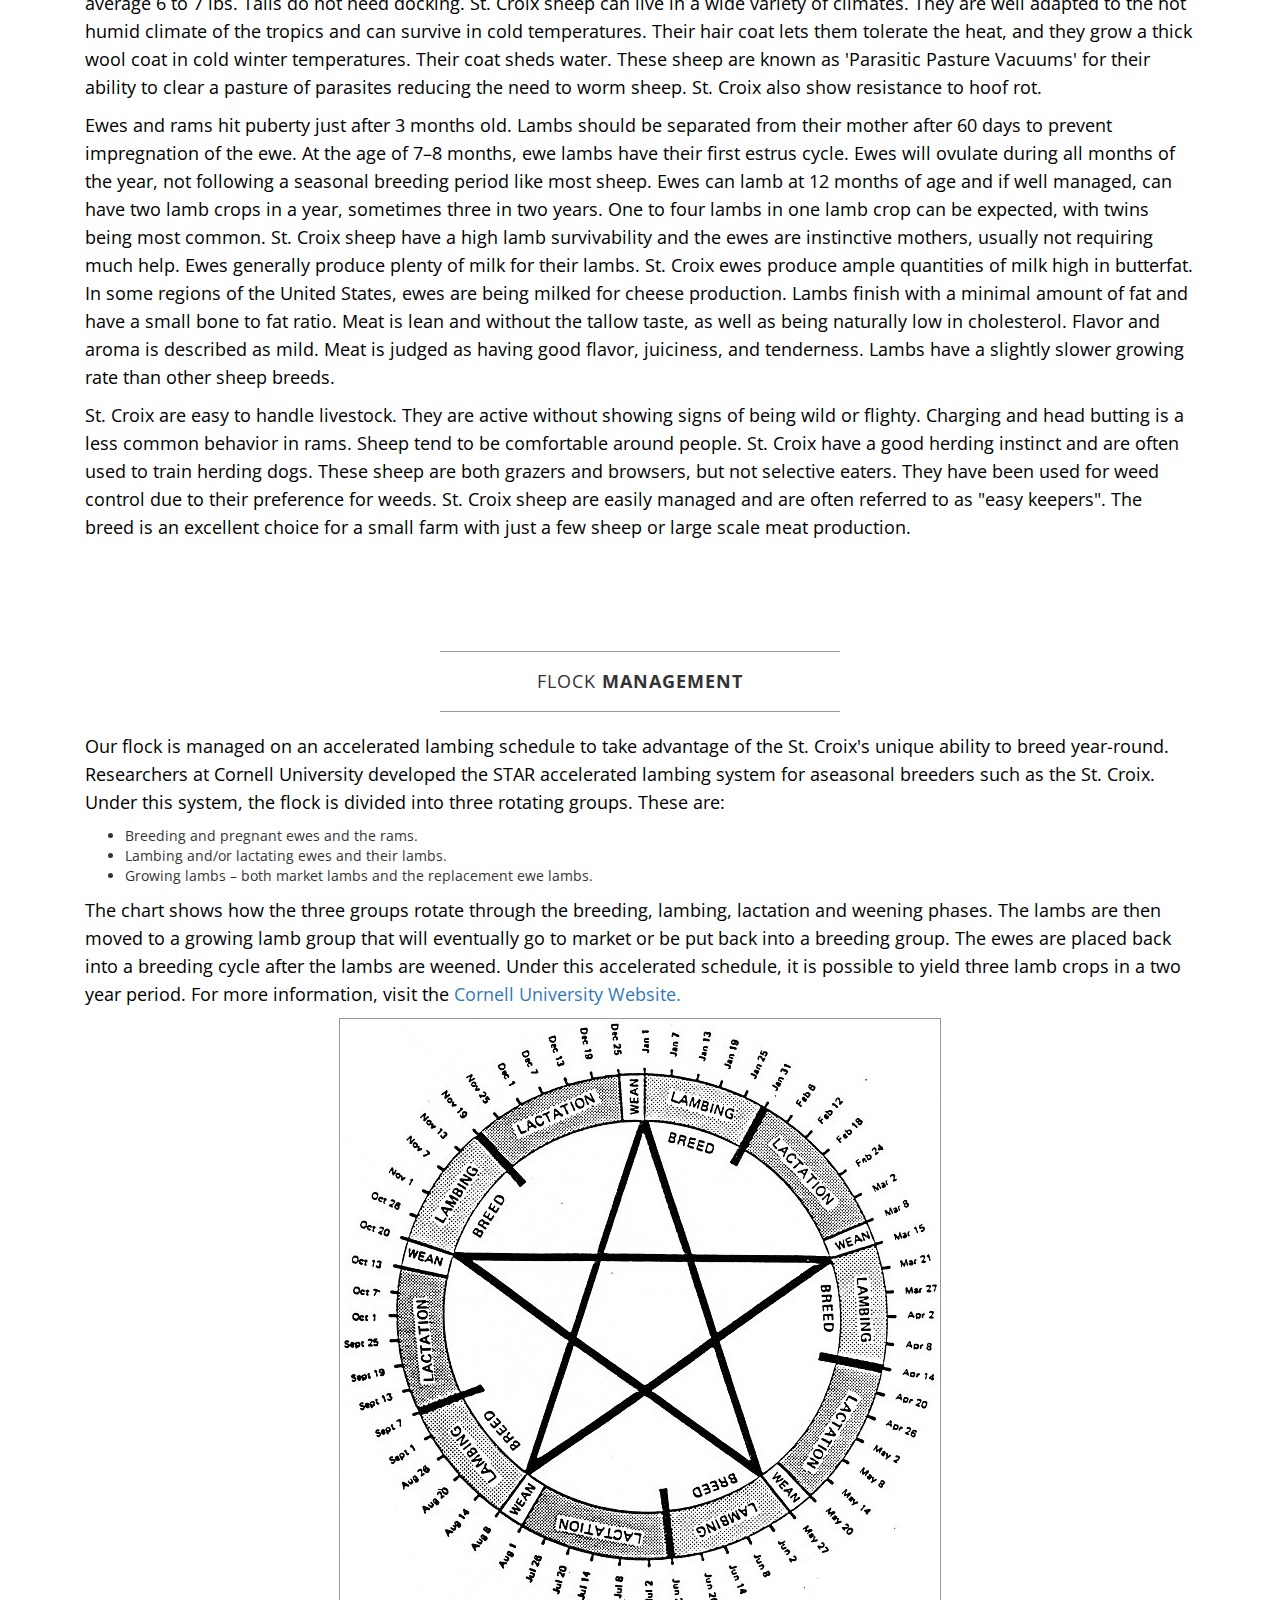
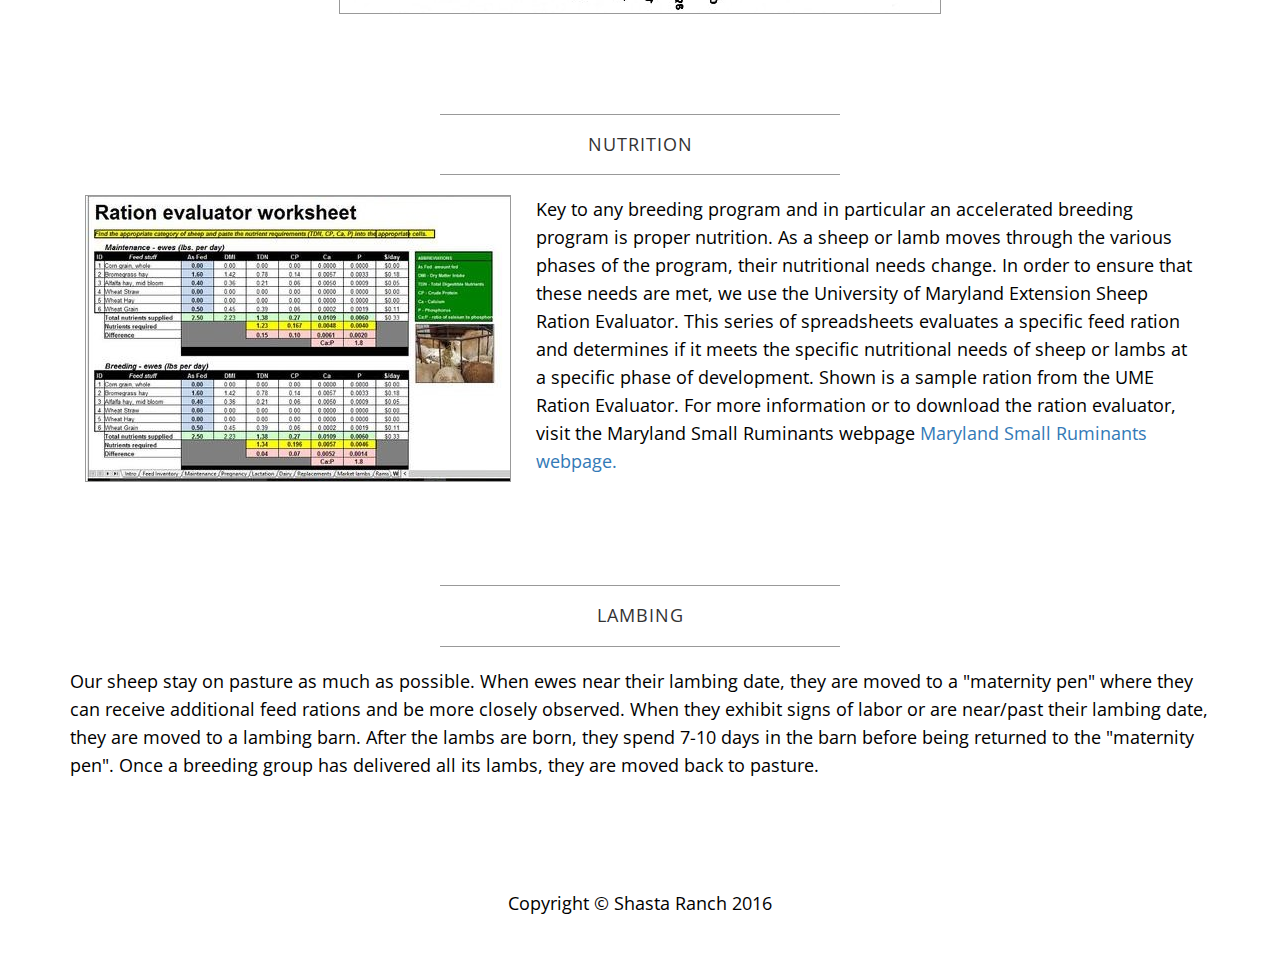
==== commit 179a5aeb: "photos.html and new images on all pages" ====
--- a/about.html
+++ b/about.html
@@ -9,7 +9,7 @@
     <meta name="description" content="">
     <meta name="author" content="">
 
-    <title>About - Shasta Ranch - Start Bootstrap Theme</title>
+    <title>About - Shasta Ranch</title>
 
     <!-- Bootstrap Core CSS -->
     <link href="css/bootstrap.min.css" rel="stylesheet">
@@ -92,20 +92,17 @@
                         <ol class="carousel-indicators hidden-xs">
                             <li data-target="#carousel-about" data-slide-to="0" class="active"></li>
                             <li data-target="#carousel-about" data-slide-to="1"></li>
-                            <li data-target="#carousel-about" data-slide-to="2"></li>
                         </ol>
 
                         <!-- Wrapper for slides -->
                         <div class="carousel-inner">
                             <div class="item active">
-                                <img class="img-responsive img-full" src="img/house-1.jpg" alt="">
+                                <img class="img-responsive img-full" src="img/about/about_1.jpg" alt="">
                             </div>
                             <div class="item">
-                                <img class="img-responsive img-full" src="img/house-2.jpg" alt="">
+                                <img class="img-responsive img-full" src="img/about/about_2.jpg" alt="">
                             </div>
-                            <div class="item">
-                                <img class="img-responsive img-full" src="img/house-3.jpg" alt="">
-                            </div>
+
                         </div>
 
                         <!-- Controls -->
@@ -117,34 +114,6 @@
                         </a>
                     </div>
 
-                <div class="clearfix"></div>
-            </div>
-        </div>
-
-        <div class="row">
-            <div class="box">
-                <div class="col-lg-12">
-                    <hr>
-                    <h2 class="intro-text text-center">Our
-                        <strong>Team</strong>
-                    </h2>
-                    <hr>
-                </div>
-                <div class="col-sm-4 text-center">
-                    <img class="img-responsive" src="http://placehold.it/750x450" alt="">
-                    <h3>Lori
-                    </h3>
-                </div>
-                <div class="col-sm-4 text-center">
-                    <img class="img-responsive" src="http://placehold.it/750x450" alt="">
-                    <h3>
-                    </h3>
-                </div>
-                <div class="col-sm-4 text-center">
-                    <img class="img-responsive" src="http://placehold.it/750x450" alt="">
-                    <h3>Bill
-                    </h3>
-                </div>
                 <div class="clearfix"></div>
             </div>
         </div>
@@ -216,41 +185,7 @@
                     </h2>
                     <hr>
                 </div>
-                <div class="col-md-6">
-                    <!-- <img class="img-responsive img-border-left" src="img/slide-2.jpg" alt=""> -->
-                    <div id="carousel-lambing" class="carousel slide">
-                        <!-- Indicators -->
-                        <ol class="carousel-indicators hidden-xs">
-                            <li data-target="#carousel-lambing" data-slide-to="0" class="active"></li>
-                            <li data-target="#carousel-lambing" data-slide-to="1"></li>
-                            <li data-target="#carousel-lambing" data-slide-to="2"></li>
-                        </ol>
-
-                        <!-- Wrapper for slides -->
-                        <div class="carousel-inner">
-                            <div class="item active">
-                                <img class="img-responsive img-full" src="img/lambing-1.jpg" alt="">
-                            </div>
-                            <div class="item">
-                                <img class="img-responsive img-full" src="img/lambing-2.jpg" alt="">
-                            </div>
-                            <div class="item">
-                                <img class="img-responsive img-full" src="img/lambing-3.jpg" alt="">
-                            </div>
-                        </div>
-
-                        <!-- Controls -->
-                        <a class="left carousel-control" href="#carousel-lambing" data-slide="prev">
-                            <span class="icon-prev"></span>
-                        </a>
-                        <a class="right carousel-control" href="#carousel-lambing" data-slide="next">
-                            <span class="icon-next"></span>
-                        </a>
-                    </div>
-                </div>
-                <div class="col-md-6">
                     <p>Our sheep stay on pasture as much as possible.  When ewes near their lambing date, they are moved to a "maternity pen" where they can receive additional feed rations and be more closely observed.  When they exhibit signs of labor or are near/past their lambing date, they are moved to a lambing barn.  After the lambs are born, they spend 7-10 days in the barn before being returned to the "maternity pen".  Once a breeding group has delivered all its lambs, they are moved back to pasture.</p>
-                </div>
                 <div class="clearfix"></div>
             </div>
         </div>
